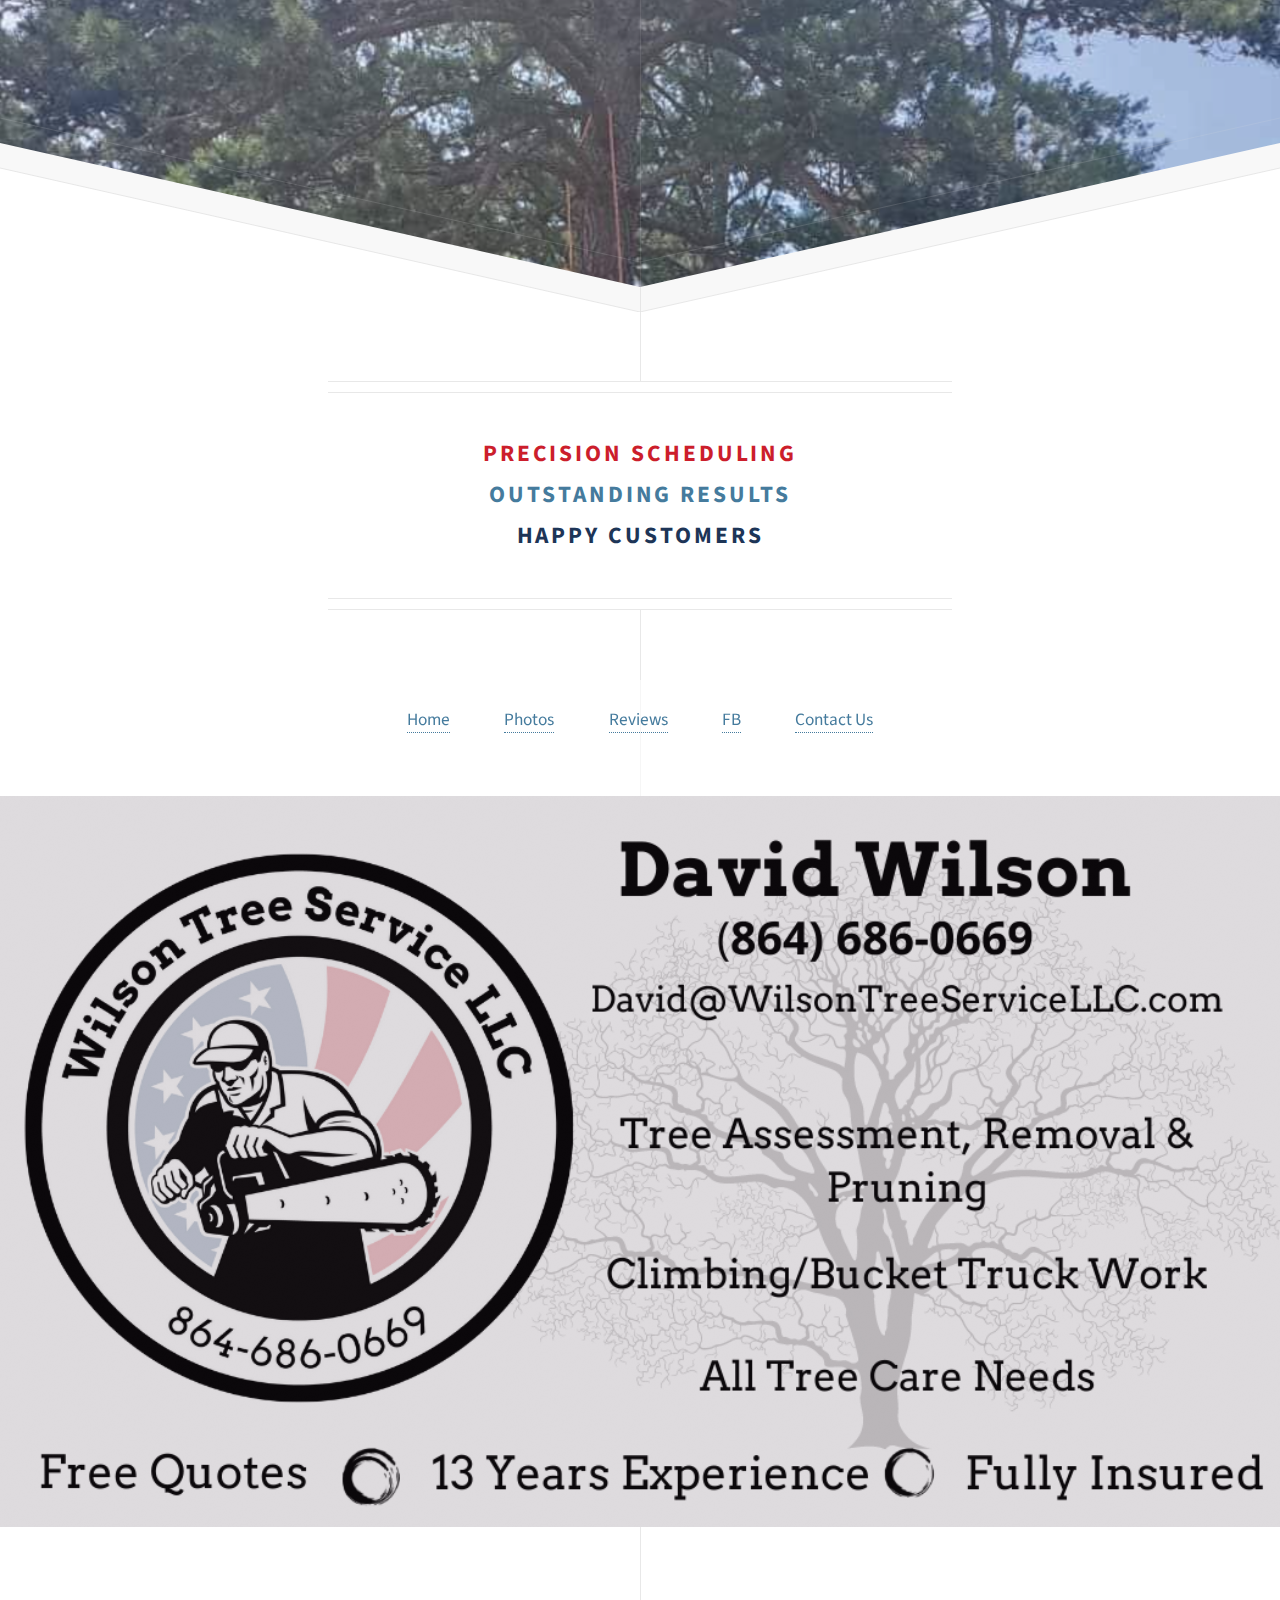
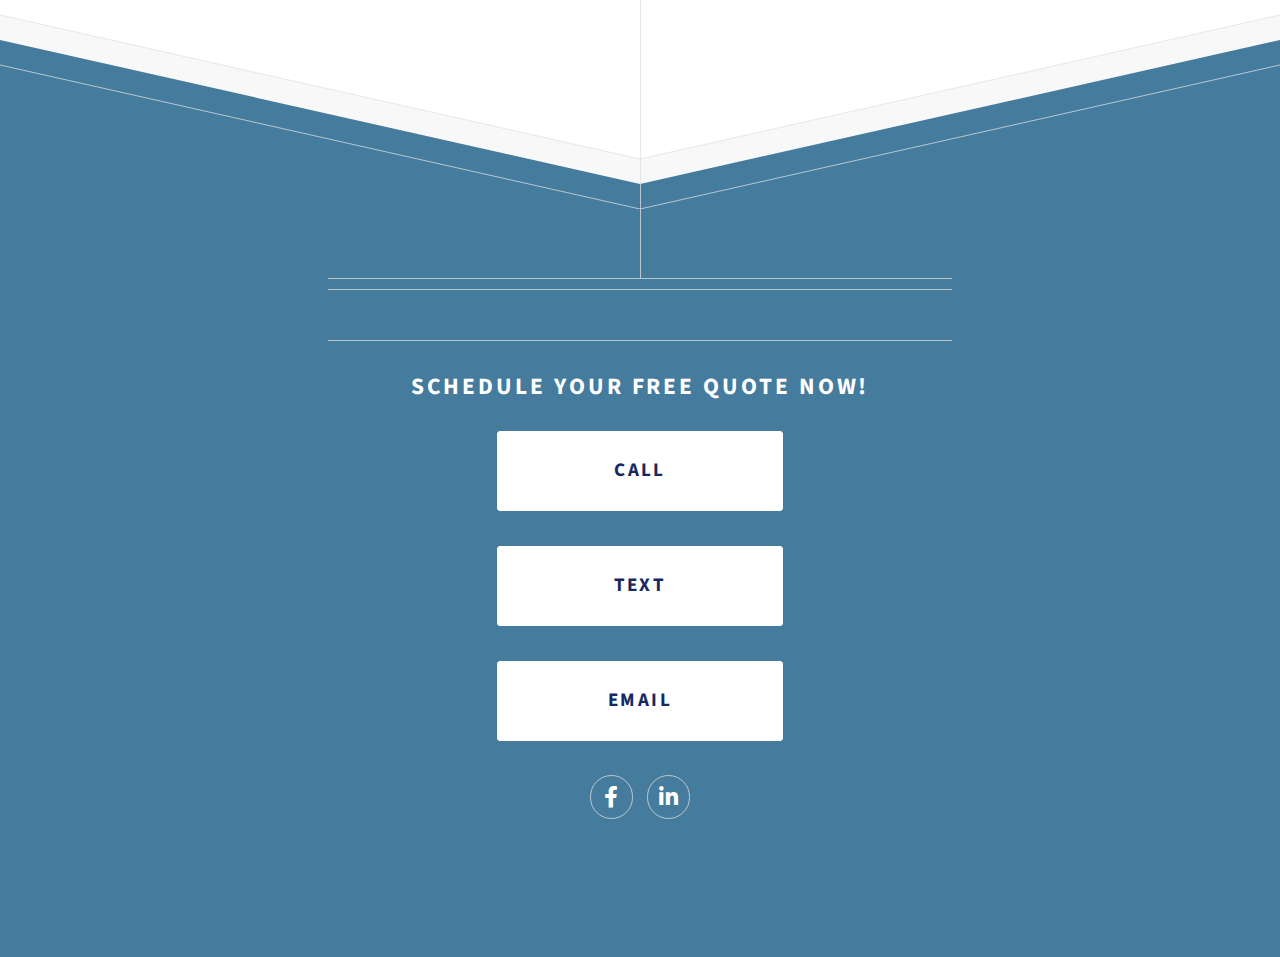
==== contact.html @ 8020c500 "store" ====
<!DOCTYPE html>
<!--
	Heavily modified - 
	Directive by HTML5 UP
	html5up.net | @ajlkn
	Free for personal and commercial use under the CCA 3.0 license (html5up.net/license)
-->
<html>
  <head>
    <title>Wilson Tree Service LLC</title>
    <link rel="icon" type="image/x-icon" href="./images/favicon.ico" />
    <meta charset="utf-8" />
    <meta
      name="viewport"
      content="width=device-width, initial-scale=1, user-scalable=no"
    />
   
    <link rel="stylesheet" href="assets/css/main.css" />
    <head>

    <script
        src="https://code.jquery.com/jquery-3.3.1.js"
        integrity="sha256-2Kok7MbOyxpgUVvAk/HJ2jigOSYS2auK4Pfzbm7uH60="
        crossorigin="anonymous">
    </script>

    <script
    src="https://code.jquery.com/jquery-3.3.1.js"
    integrity="sha256-2Kok7MbOyxpgUVvAk/HJ2jigOSYS2auK4Pfzbm7uH60="
    crossorigin="anonymous">
</script>
    <script> 
    $(function(){
    $("#header").load("header.html"); 
    //   $("#footer").load("footer.html"); 
    });
    </script> 
    
        <meta name="viewport" content="width=device-width, initial-scale=1.0">
        <style>
        * {
          box-sizing: border-box;
        }
        
        .header {
          text-align: center;
          padding: 32px;
        }
        
        .row {
          display: -ms-flexbox; /* IE 10 */
          display: flex;
          -ms-flex-wrap: wrap; /* IE 10 */
          flex-wrap: wrap;
          padding: 0 4px;
        }
        
        /* Create two equal columns that sits next to each other */
        .column {
          -ms-flex: 50%; /* IE 10 */
          flex: 50%;
          padding: 0 4px;
        }
        
        .column img {
          margin-top: 8px;
          vertical-align: middle;
        }
        
        /* Style the buttons */
        
        .btn:hover {
          background-color: #ddd;
          color:#1D3557
        }
        
        .btn.active {
          background-color: #1D3557 ;
          color: #fff;
        }
        .nav {
        position: sticky;
        top:0;
        background-color: rgba(255, 255, 255, 0.609);
        text-align: center;
        width: 100%;
        z-index: 5;
        display: inline-block;
        }

      nav a:hover {
        text-decoration: underline;
        /* color: #1D3557; */
        color: red
        }

      nav a {
          width: auto;
          color:#457B9D;
          text-decoration: none;
      }
      .nav-links {
        margin: auto;
        display: inline-block;
        width: auto;
        color:#457B9D;
        /* background:rgb(22, 41, 98); */
        padding: 2%;
        text-align: center;
      }
    
      /* .nav .sticky {
          background:rgba(225, 76, 76, 0.221);
          transition: 2s;
          }
      .nav .sticky a {
          color: red;
          } */

        </style>
  </head>

  <body class="is-preload">

    <!-- Header -->
    <!-- <div id="header">
      <span
        ><img
          class="logo"
          text-align="right"
          src="images/marketing-images/wilson-tree-service-color.png"
          alt="wilson-tree-service"
      /></span>
      <ul class="call-to-action">
        <li>
          <a href="sms:+18646860669" class="button" style="background-color: #1D3557; color: whitesmoke; text-align: center; max-width: 100%;">
            Text For FREE Quote! 
          </a>
        </li>
      </ul>
    </div> -->
    <div id="header"></div>



    <div id="main">
        <section>
        <header class="major container medium">
            <h2 class= "col-lg-4 col-md-12 col-sm-12 col-xs-12" style="color: #cc1e2c; text-align: center;">Precision Scheduling</h2>
            <h2  class= "col-lg-4 col-md-12 col-sm-12 col-xs-12" style="color: #457B9D; text-align: center">Outstanding Results</h2>
            <h2  class= "col-lg-4 col-md-12 col-sm-12 col-xs-12" style="color: #1D3557; text-align: center">Happy Customers</h2>
  
        </header>
        </section>
        <nav id ="nav" class="nav">
            <ul>
                <li class="nav-links" ><a href="index.html">Home</a></li>
                <li class="nav-links"><a href="photo_gallery.html">Photos</a></li>
                <li class="nav-links"><a href="reviews.html">Reviews</a></li>
                <li class="nav-links"><a href="https://www.facebook.com/DavidWilsonTreeService/">FB</a></li>
                <li class="nav-links"><a href="contact.html">Contact Us</a></li>
            </ul>
          </nav>

        <section>
             <span class="image fit main"
          ><img src="images/marketing-images/bus-card.png" alt=""
        /></span>
        </section>
        </div>

     <!-- Footer -->
     <section class="major container medium full-width">
        <div id="footer">
          <div class="container medium">
            <header class="major last">
                <hr/>
              <h2>Schedule Your Free Quote Now!</h2>
            </header>
            <!-- <ul class="actions special">
              <li><a href="#" class="button">Calendar</a></li>
            </ul> -->
            <ul class="actions special">
              <li><a href="tel:+18646860669" class="button">Call</a></li>
            </ul>
            <ul class="actions special">
              <li><a href="sms:+18646860669" class="button">Text</a></li>
            </ul>
            <ul class="actions special">
              <li>
                <a href="mailto:WilsonTreeServiceLLC@gmail.com" class="button"
                  >Email</a
                >
              </li>
            </ul>
  
  
            <ul class="icons">
              <li>
                <a
                  href="https://www.facebook.com/DavidWilsonTreeService"
                  class="icon brands fa-facebook-f"
                  ><span class="label">Facebook</span></a
                >
              </li>
              <li>
                <a href="#" class="icon brands alt fa-linkedin-in"
                  ><span class="label">LinkedIn</span></a
                >
              </li>
            </ul>
  
          </div>
        </div>
     </section>
        <!-- Scripts -->
        <script src="assets/js/jquery.min.js"></script>
        <script src="assets/js/browser.min.js"></script>
        <script src="assets/js/breakpoints.min.js"></script>
        <script src="assets/js/util.js"></script>
        <script src="assets/js/main.js"></script>
    </body>
  </html>
---- assets/css/main.css ----
@import url("fontawesome-all.min.css");
@import url("https://fonts.googleapis.com/css?family=Source+Sans+Pro:300,300italic,400,400italic,600,600italic,700,700italic");

/*
	Directive by HTML5 UP
	html5up.net | @ajlkn
	Free for personal and commercial use under the CCA 3.0 license (html5up.net/license)
*/

html, body, div, span, applet, object,
iframe, h1, h2, h3, h4, h5, h6, p, blockquote,
pre, a, abbr, acronym, address, big, cite,
code, del, dfn, em, img, ins, kbd, q, s, samp,
small, strike, strong, sub, sup, tt, var, b,
u, i, center, dl, dt, dd, ol, ul, li, fieldset,
form, label, legend, table, caption, tbody,
tfoot, thead, tr, th, td, article, aside,
canvas, details, embed, figure, figcaption,
footer, header, hgroup, menu, nav, output, ruby,
section, summary, time, mark, audio, video {
	margin: 0;
	padding: 0;
	border: 0;
	font-size: 100%;
	font: inherit;
	vertical-align: baseline;}

article, aside, details, figcaption, figure,
footer, header, hgroup, menu, nav, section {
	display: block;}

body {
	line-height: 1;
}

ol, ul {
	list-style: none;
}

blockquote, q {
	quotes: none;
}

	blockquote:before, blockquote:after, q:before, q:after {
		content: '';
		content: none;
	}

table {
	border-collapse: collapse;
	border-spacing: 0;
}

body {
	-webkit-text-size-adjust: none;
}

mark {
	background-color: transparent;
	color: inherit;
}

input::-moz-focus-inner {
	border: 0;
	padding: 0;
}

input, select, textarea {
	-moz-appearance: none;
	-webkit-appearance: none;
	-ms-appearance: none;
	appearance: none;
}

/* Basic */

	html {
		box-sizing: border-box;
	}

	*, *:before, *:after {
		box-sizing: inherit;
	}

	html, body {
		height: 100%;
	}

	body {
		background: #ffffff;
	}

		body.is-preload *, body.is-preload *:before, body.is-preload *:after {
			-moz-animation: none !important;
			-webkit-animation: none !important;
			-ms-animation: none !important;
			animation: none !important;
			-moz-transition: none !important;
			-webkit-transition: none !important;
			-ms-transition: none !important;
			transition: none !important;
		}

	body, input, select, textarea {
		color: #6e6e6e;
		font-family: 'Source Sans Pro', sans-serif;
		font-size: 16pt;
		font-weight: 400;
		line-height: 1.75em;
	}

	a {
		-moz-transition: color 0.2s ease-in-out, border-bottom-color 0.2s ease-in-out;
		-webkit-transition: color 0.2s ease-in-out, border-bottom-color 0.2s ease-in-out;
		-ms-transition: color 0.2s ease-in-out, border-bottom-color 0.2s ease-in-out;
		transition: color 0.2s ease-in-out, border-bottom-color 0.2s ease-in-out;
		border-bottom: dotted 1px;
		color: #4eb980;
		text-decoration: none;
	}

		a:hover {
			border-bottom-color: transparent;
		}

	strong, b {
		font-weight: 600;
		color: #5b5b5b;
	}

	em, i {
		font-style: italic;
	}

	p, ul, ol, dl, table, blockquote, form {
		margin: 0 0 2em 0;
	}

	h1, h2, h3, h4, h5, h6 {
		color: #5b5b5b;
		font-weight: 700;
		letter-spacing: 0.125em;
		line-height: 1.75em;
		margin-bottom: 1em;
		text-transform: uppercase;
		text-align: center;
	}

		h1 a, h2 a, h3 a, h4 a, h5 a, h6 a {
			color: inherit;
			text-decoration: none;
		}

	h2 {
		font-size: 1.75em;
	}

	h3 {
		font-size: 1.5em;
	}

	sub {
		font-size: 0.8em;
		position: relative;
		top: 0.5em;
	}

	sup {
		font-size: 0.8em;
		position: relative;
		top: -0.5em;
	}

	hr {
		border: 0;
		border-top: solid 1px rgba(224, 224, 224, 0.75);
		margin-bottom: 1.5em;
	}

	blockquote {
		/* border-left: solid 0.5em rgba(224, 224, 224, 0.75); */
		font-style: italic;
		padding: 1em 0 1em 2em;
	}

/* Container */

	.container {
		margin: 0 auto;
		max-width: 100%;
		width: 51em;
	}

		.container.medium {
			width: 38.25em;
		}

		.container.medium.full-width {
			width: auto;  /* I think the footer looks better taking up the whole width, like the header img does */
		}

		@media screen and (max-width: 1280px) {

			.container {
				width: 48em;
			}

				.container.medium {
					width: 36em;
				}

		}

		@media screen and (max-width: 980px) {

			.container {
				width: 95%;
			}

				.container.medium {
					width: 71.25%;
				}

		}

		@media screen and (max-width: 840px) {

			.container {
				width: 95% !important;
			}

		}

		@media screen and (max-width: 736px) {

			.container {
				width: 90% !important;
			}

		}

		@media screen and (max-width: 480px) {

			.container {
				width: 100% !important;
			}

		}

/* Row */

	.row {
		display: flex;
		flex-wrap: wrap;
		box-sizing: border-box;
		align-items: stretch;
	}

		.row > * {
			box-sizing: border-box;
		}

		.row.gtr-uniform > * > :last-child {
			margin-bottom: 0;
		}

		.row.aln-left {
			justify-content: flex-start;
		}

		.row.aln-center {
			justify-content: center;
		}

		.row.aln-right {
			justify-content: flex-end;
		}

		.row.aln-top {
			align-items: flex-start;
		}

		.row.aln-middle {
			align-items: center;
		}

		.row.aln-bottom {
			align-items: flex-end;
		}

		.row > .imp {
			order: -1;
		}

		.row > .col-1 {
			width: 8.33333%;
		}

		.row > .off-1 {
			margin-left: 8.33333%;
		}

		.row > .col-2 {
			width: 16.66667%;
		}

		.row > .off-2 {
			margin-left: 16.66667%;
		}

		.row > .col-3 {
			width: 25%;
		}

		.row > .off-3 {
			margin-left: 25%;
		}

		.row > .col-4 {
			width: 33.33333%;
		}

		.row > .off-4 {
			margin-left: 33.33333%;
		}

		.row > .col-5 {
			width: 41.66667%;
		}

		.row > .off-5 {
			margin-left: 41.66667%;
		}

		.row > .col-6 {
			width: 50%;
		}

		.row > .off-6 {
			margin-left: 50%;
		}

		.row > .col-7 {
			width: 58.33333%;
		}

		.row > .off-7 {
			margin-left: 58.33333%;
		}

		.row > .col-8 {
			width: 66.66667%;
		}

		.row > .off-8 {
			margin-left: 66.66667%;
		}

		.row > .col-9 {
			width: 75%;
		}

		.row > .off-9 {
			margin-left: 75%;
		}

		.row > .col-10 {
			width: 83.33333%;
		}

		.row > .off-10 {
			margin-left: 83.33333%;
		}

		.row > .col-11 {
			width: 91.66667%;
		}

		.row > .off-11 {
			margin-left: 91.66667%;
		}

		.row > .col-12 {
			width: 100%;
		}

		.row > .off-12 {
			margin-left: 100%;
		}

		.row.gtr-0 {
			margin-top: 0px;
			margin-left: 0px;
		}

			.row.gtr-0 > * {
				padding: 0px 0 0 0px;
			}

			.row.gtr-0.gtr-uniform {
				margin-top: 0px;
			}

				.row.gtr-0.gtr-uniform > * {
					padding-top: 0px;
				}

		.row.gtr-25 {
			margin-top: -7.5px;
			margin-left: -7.5px;
		}

			.row.gtr-25 > * {
				padding: 7.5px 0 0 7.5px;
			}

			.row.gtr-25.gtr-uniform {
				margin-top: -7.5px;
			}

				.row.gtr-25.gtr-uniform > * {
					padding-top: 7.5px;
				}

		.row.gtr-50 {
			margin-top: -15px;
			margin-left: -15px;
		}

			.row.gtr-50 > * {
				padding: 15px 0 0 15px;
			}

			.row.gtr-50.gtr-uniform {
				margin-top: -15px;
			}

				.row.gtr-50.gtr-uniform > * {
					padding-top: 15px;
				}

		.row {
			margin-top: -30px;
			margin-left: -30px;
		}

			.row > * {
				padding: 30px 0 0 30px;
			}

			.row.gtr-uniform {
				margin-top: -30px;
			}

				.row.gtr-uniform > * {
					padding-top: 30px;
				}

		.row.gtr-150 {
			margin-top: -45px;
			margin-left: -45px;
		}

			.row.gtr-150 > * {
				padding: 45px 0 0 45px;
			}

			.row.gtr-150.gtr-uniform {
				margin-top: -45px;
			}

				.row.gtr-150.gtr-uniform > * {
					padding-top: 45px;
				}

		.row.gtr-200 {
			margin-top: -60px;
			margin-left: -60px;
		}

			.row.gtr-200 > * {
				padding: 60px 0 0 60px;
			}

			.row.gtr-200.gtr-uniform {
				margin-top: -60px;
			}

				.row.gtr-200.gtr-uniform > * {
					padding-top: 60px;
				}

		@media screen and (max-width: 1680px) {

			.row {
				display: flex;
				flex-wrap: wrap;
				box-sizing: border-box;
				align-items: stretch;
			}

				.row > * {
					box-sizing: border-box;
				}

				.row.gtr-uniform > * > :last-child {
					margin-bottom: 0;
				}

				.row.aln-left {
					justify-content: flex-start;
				}

				.row.aln-center {
					justify-content: center;
				}

				.row.aln-right {
					justify-content: flex-end;
				}

				.row.aln-top {
					align-items: flex-start;
				}

				.row.aln-middle {
					align-items: center;
				}

				.row.aln-bottom {
					align-items: flex-end;
				}

				.row > .imp-wide {
					order: -1;
				}

				.row > .col-1-wide {
					width: 8.33333%;
				}

				.row > .off-1-wide {
					margin-left: 8.33333%;
				}

				.row > .col-2-wide {
					width: 16.66667%;
				}

				.row > .off-2-wide {
					margin-left: 16.66667%;
				}

				.row > .col-3-wide {
					width: 25%;
				}

				.row > .off-3-wide {
					margin-left: 25%;
				}

				.row > .col-4-wide {
					width: 33.33333%;
				}

				.row > .off-4-wide {
					margin-left: 33.33333%;
				}

				.row > .col-5-wide {
					width: 41.66667%;
				}

				.row > .off-5-wide {
					margin-left: 41.66667%;
				}

				.row > .col-6-wide {
					width: 50%;
				}

				.row > .off-6-wide {
					margin-left: 50%;
				}

				.row > .col-7-wide {
					width: 58.33333%;
				}

				.row > .off-7-wide {
					margin-left: 58.33333%;
				}

				.row > .col-8-wide {
					width: 66.66667%;
				}

				.row > .off-8-wide {
					margin-left: 66.66667%;
				}

				.row > .col-9-wide {
					width: 75%;
				}

				.row > .off-9-wide {
					margin-left: 75%;
				}

				.row > .col-10-wide {
					width: 83.33333%;
				}

				.row > .off-10-wide {
					margin-left: 83.33333%;
				}

				.row > .col-11-wide {
					width: 91.66667%;
				}

				.row > .off-11-wide {
					margin-left: 91.66667%;
				}

				.row > .col-12-wide {
					width: 100%;
				}

				.row > .off-12-wide {
					margin-left: 100%;
				}

				.row.gtr-0 {
					margin-top: 0px;
					margin-left: 0px;
				}

					.row.gtr-0 > * {
						padding: 0px 0 0 0px;
					}

					.row.gtr-0.gtr-uniform {
						margin-top: 0px;
					}

						.row.gtr-0.gtr-uniform > * {
							padding-top: 0px;
						}

				.row.gtr-25 {
					margin-top: -7.5px;
					margin-left: -7.5px;
				}

					.row.gtr-25 > * {
						padding: 7.5px 0 0 7.5px;
					}

					.row.gtr-25.gtr-uniform {
						margin-top: -7.5px;
					}

						.row.gtr-25.gtr-uniform > * {
							padding-top: 7.5px;
						}

				.row.gtr-50 {
					margin-top: -15px;
					margin-left: -15px;
				}

					.row.gtr-50 > * {
						padding: 15px 0 0 15px;
					}

					.row.gtr-50.gtr-uniform {
						margin-top: -15px;
					}

						.row.gtr-50.gtr-uniform > * {
							padding-top: 15px;
						}

				.row {
					margin-top: -30px;
					margin-left: -30px;
				}

					.row > * {
						padding: 30px 0 0 30px;
					}

					.row.gtr-uniform {
						margin-top: -30px;
					}

						.row.gtr-uniform > * {
							padding-top: 30px;
						}

				.row.gtr-150 {
					margin-top: -45px;
					margin-left: -45px;
				}

					.row.gtr-150 > * {
						padding: 45px 0 0 45px;
					}

					.row.gtr-150.gtr-uniform {
						margin-top: -45px;
					}

						.row.gtr-150.gtr-uniform > * {
							padding-top: 45px;
						}

				.row.gtr-200 {
					margin-top: -60px;
					margin-left: -60px;
				}

					.row.gtr-200 > * {
						padding: 60px 0 0 60px;
					}

					.row.gtr-200.gtr-uniform {
						margin-top: -60px;
					}

						.row.gtr-200.gtr-uniform > * {
							padding-top: 60px;
						}

		}

		@media screen and (max-width: 1280px) {

			.row {
				display: flex;
				flex-wrap: wrap;
				box-sizing: border-box;
				align-items: stretch;
			}

				.row > * {
					box-sizing: border-box;
				}

				.row.gtr-uniform > * > :last-child {
					margin-bottom: 0;
				}

				.row.aln-left {
					justify-content: flex-start;
				}

				.row.aln-center {
					justify-content: center;
				}

				.row.aln-right {
					justify-content: flex-end;
				}

				.row.aln-top {
					align-items: flex-start;
				}

				.row.aln-middle {
					align-items: center;
				}

				.row.aln-bottom {
					align-items: flex-end;
				}

				.row > .imp-normal {
					order: -1;
				}

				.row > .col-1-normal {
					width: 8.33333%;
				}

				.row > .off-1-normal {
					margin-left: 8.33333%;
				}

				.row > .col-2-normal {
					width: 16.66667%;
				}

				.row > .off-2-normal {
					margin-left: 16.66667%;
				}

				.row > .col-3-normal {
					width: 25%;
				}

				.row > .off-3-normal {
					margin-left: 25%;
				}

				.row > .col-4-normal {
					width: 33.33333%;
				}

				.row > .off-4-normal {
					margin-left: 33.33333%;
				}

				.row > .col-5-normal {
					width: 41.66667%;
				}

				.row > .off-5-normal {
					margin-left: 41.66667%;
				}

				.row > .col-6-normal {
					width: 50%;
				}

				.row > .off-6-normal {
					margin-left: 50%;
				}

				.row > .col-7-normal {
					width: 58.33333%;
				}

				.row > .off-7-normal {
					margin-left: 58.33333%;
				}

				.row > .col-8-normal {
					width: 66.66667%;
				}

				.row > .off-8-normal {
					margin-left: 66.66667%;
				}

				.row > .col-9-normal {
					width: 75%;
				}

				.row > .off-9-normal {
					margin-left: 75%;
				}

				.row > .col-10-normal {
					width: 83.33333%;
				}

				.row > .off-10-normal {
					margin-left: 83.33333%;
				}

				.row > .col-11-normal {
					width: 91.66667%;
				}

				.row > .off-11-normal {
					margin-left: 91.66667%;
				}

				.row > .col-12-normal {
					width: 100%;
				}

				.row > .off-12-normal {
					margin-left: 100%;
				}

				.row.gtr-0 {
					margin-top: 0px;
					margin-left: 0px;
				}

					.row.gtr-0 > * {
						padding: 0px 0 0 0px;
					}

					.row.gtr-0.gtr-uniform {
						margin-top: 0px;
					}

						.row.gtr-0.gtr-uniform > * {
							padding-top: 0px;
						}

				.row.gtr-25 {
					margin-top: -7.5px;
					margin-left: -7.5px;
				}

					.row.gtr-25 > * {
						padding: 7.5px 0 0 7.5px;
					}

					.row.gtr-25.gtr-uniform {
						margin-top: -7.5px;
					}

						.row.gtr-25.gtr-uniform > * {
							padding-top: 7.5px;
						}

				.row.gtr-50 {
					margin-top: -15px;
					margin-left: -15px;
				}

					.row.gtr-50 > * {
						padding: 15px 0 0 15px;
					}

					.row.gtr-50.gtr-uniform {
						margin-top: -15px;
					}

						.row.gtr-50.gtr-uniform > * {
							padding-top: 15px;
						}

				.row {
					margin-top: -30px;
					margin-left: -30px;
				}

					.row > * {
						padding: 30px 0 0 30px;
					}

					.row.gtr-uniform {
						margin-top: -30px;
					}

						.row.gtr-uniform > * {
							padding-top: 30px;
						}

				.row.gtr-150 {
					margin-top: -45px;
					margin-left: -45px;
				}

					.row.gtr-150 > * {
						padding: 45px 0 0 45px;
					}

					.row.gtr-150.gtr-uniform {
						margin-top: -45px;
					}

						.row.gtr-150.gtr-uniform > * {
							padding-top: 45px;
						}

				.row.gtr-200 {
					margin-top: -60px;
					margin-left: -60px;
				}

					.row.gtr-200 > * {
						padding: 60px 0 0 60px;
					}

					.row.gtr-200.gtr-uniform {
						margin-top: -60px;
					}

						.row.gtr-200.gtr-uniform > * {
							padding-top: 60px;
						}

		}

		@media screen and (max-width: 980px) {

			.row {
				display: flex;
				flex-wrap: wrap;
				box-sizing: border-box;
				align-items: stretch;
			}

				.row > * {
					box-sizing: border-box;
				}

				.row.gtr-uniform > * > :last-child {
					margin-bottom: 0;
				}

				.row.aln-left {
					justify-content: flex-start;
				}

				.row.aln-center {
					justify-content: center;
				}

				.row.aln-right {
					justify-content: flex-end;
				}

				.row.aln-top {
					align-items: flex-start;
				}

				.row.aln-middle {
					align-items: center;
				}

				.row.aln-bottom {
					align-items: flex-end;
				}

				.row > .imp-narrow {
					order: -1;
				}

				.row > .col-1-narrow {
					width: 8.33333%;
				}

				.row > .off-1-narrow {
					margin-left: 8.33333%;
				}

				.row > .col-2-narrow {
					width: 16.66667%;
				}

				.row > .off-2-narrow {
					margin-left: 16.66667%;
				}

				.row > .col-3-narrow {
					width: 25%;
				}

				.row > .off-3-narrow {
					margin-left: 25%;
				}

				.row > .col-4-narrow {
					width: 33.33333%;
				}

				.row > .off-4-narrow {
					margin-left: 33.33333%;
				}

				.row > .col-5-narrow {
					width: 41.66667%;
				}

				.row > .off-5-narrow {
					margin-left: 41.66667%;
				}

				.row > .col-6-narrow {
					width: 50%;
				}

				.row > .off-6-narrow {
					margin-left: 50%;
				}

				.row > .col-7-narrow {
					width: 58.33333%;
				}

				.row > .off-7-narrow {
					margin-left: 58.33333%;
				}

				.row > .col-8-narrow {
					width: 66.66667%;
				}

				.row > .off-8-narrow {
					margin-left: 66.66667%;
				}

				.row > .col-9-narrow {
					width: 75%;
				}

				.row > .off-9-narrow {
					margin-left: 75%;
				}

				.row > .col-10-narrow {
					width: 83.33333%;
				}

				.row > .off-10-narrow {
					margin-left: 83.33333%;
				}

				.row > .col-11-narrow {
					width: 91.66667%;
				}

				.row > .off-11-narrow {
					margin-left: 91.66667%;
				}

				.row > .col-12-narrow {
					width: 100%;
				}

				.row > .off-12-narrow {
					margin-left: 100%;
				}

				.row.gtr-0 {
					margin-top: 0px;
					margin-left: 0px;
				}

					.row.gtr-0 > * {
						padding: 0px 0 0 0px;
					}

					.row.gtr-0.gtr-uniform {
						margin-top: 0px;
					}

						.row.gtr-0.gtr-uniform > * {
							padding-top: 0px;
						}

				.row.gtr-25 {
					margin-top: -7.5px;
					margin-left: -7.5px;
				}

					.row.gtr-25 > * {
						padding: 7.5px 0 0 7.5px;
					}

					.row.gtr-25.gtr-uniform {
						margin-top: -7.5px;
					}

						.row.gtr-25.gtr-uniform > * {
							padding-top: 7.5px;
						}

				.row.gtr-50 {
					margin-top: -15px;
					margin-left: -15px;
				}

					.row.gtr-50 > * {
						padding: 15px 0 0 15px;
					}

					.row.gtr-50.gtr-uniform {
						margin-top: -15px;
					}

						.row.gtr-50.gtr-uniform > * {
							padding-top: 15px;
						}

				.row {
					margin-top: -30px;
					margin-left: -30px;
				}

					.row > * {
						padding: 30px 0 0 30px;
					}

					.row.gtr-uniform {
						margin-top: -30px;
					}

						.row.gtr-uniform > * {
							padding-top: 30px;
						}

				.row.gtr-150 {
					margin-top: -45px;
					margin-left: -45px;
				}

					.row.gtr-150 > * {
						padding: 45px 0 0 45px;
					}

					.row.gtr-150.gtr-uniform {
						margin-top: -45px;
					}

						.row.gtr-150.gtr-uniform > * {
							padding-top: 45px;
						}

				.row.gtr-200 {
					margin-top: -60px;
					margin-left: -60px;
				}

					.row.gtr-200 > * {
						padding: 60px 0 0 60px;
					}

					.row.gtr-200.gtr-uniform {
						margin-top: -60px;
					}

						.row.gtr-200.gtr-uniform > * {
							padding-top: 60px;
						}

		}

		@media screen and (max-width: 840px) {

			.row {
				display: flex;
				flex-wrap: wrap;
				box-sizing: border-box;
				align-items: stretch;
			}

				.row > * {
					box-sizing: border-box;
				}

				.row.gtr-uniform > * > :last-child {
					margin-bottom: 0;
				}

				.row.aln-left {
					justify-content: flex-start;
				}

				.row.aln-center {
					justify-content: center;
				}

				.row.aln-right {
					justify-content: flex-end;
				}

				.row.aln-top {
					align-items: flex-start;
				}

				.row.aln-middle {
					align-items: center;
				}

				.row.aln-bottom {
					align-items: flex-end;
				}

				.row > .imp-narrower {
					order: -1;
				}

				.row > .col-1-narrower {
					width: 8.33333%;
				}

				.row > .off-1-narrower {
					margin-left: 8.33333%;
				}

				.row > .col-2-narrower {
					width: 16.66667%;
				}

				.row > .off-2-narrower {
					margin-left: 16.66667%;
				}

				.row > .col-3-narrower {
					width: 25%;
				}

				.row > .off-3-narrower {
					margin-left: 25%;
				}

				.row > .col-4-narrower {
					width: 33.33333%;
				}

				.row > .off-4-narrower {
					margin-left: 33.33333%;
				}

				.row > .col-5-narrower {
					width: 41.66667%;
				}

				.row > .off-5-narrower {
					margin-left: 41.66667%;
				}

				.row > .col-6-narrower {
					width: 50%;
				}

				.row > .off-6-narrower {
					margin-left: 50%;
				}

				.row > .col-7-narrower {
					width: 58.33333%;
				}

				.row > .off-7-narrower {
					margin-left: 58.33333%;
				}

				.row > .col-8-narrower {
					width: 66.66667%;
				}

				.row > .off-8-narrower {
					margin-left: 66.66667%;
				}

				.row > .col-9-narrower {
					width: 75%;
				}

				.row > .off-9-narrower {
					margin-left: 75%;
				}

				.row > .col-10-narrower {
					width: 83.33333%;
				}

				.row > .off-10-narrower {
					margin-left: 83.33333%;
				}

				.row > .col-11-narrower {
					width: 91.66667%;
				}

				.row > .off-11-narrower {
					margin-left: 91.66667%;
				}

				.row > .col-12-narrower {
					width: 100%;
				}

				.row > .off-12-narrower {
					margin-left: 100%;
				}

				.row.gtr-0 {
					margin-top: 0px;
					margin-left: 0px;
				}

					.row.gtr-0 > * {
						padding: 0px 0 0 0px;
					}

					.row.gtr-0.gtr-uniform {
						margin-top: 0px;
					}

						.row.gtr-0.gtr-uniform > * {
							padding-top: 0px;
						}

				.row.gtr-25 {
					margin-top: -5px;
					margin-left: -5px;
				}

					.row.gtr-25 > * {
						padding: 5px 0 0 5px;
					}

					.row.gtr-25.gtr-uniform {
						margin-top: -5px;
					}

						.row.gtr-25.gtr-uniform > * {
							padding-top: 5px;
						}

				.row.gtr-50 {
					margin-top: -10px;
					margin-left: -10px;
				}

					.row.gtr-50 > * {
						padding: 10px 0 0 10px;
					}

					.row.gtr-50.gtr-uniform {
						margin-top: -10px;
					}

						.row.gtr-50.gtr-uniform > * {
							padding-top: 10px;
						}

				.row {
					margin-top: -20px;
					margin-left: -20px;
				}

					.row > * {
						padding: 20px 0 0 20px;
					}

					.row.gtr-uniform {
						margin-top: -20px;
					}

						.row.gtr-uniform > * {
							padding-top: 20px;
						}

				.row.gtr-150 {
					margin-top: -30px;
					margin-left: -30px;
				}

					.row.gtr-150 > * {
						padding: 30px 0 0 30px;
					}

					.row.gtr-150.gtr-uniform {
						margin-top: -30px;
					}

						.row.gtr-150.gtr-uniform > * {
							padding-top: 30px;
						}

				.row.gtr-200 {
					margin-top: -40px;
					margin-left: -40px;
				}

					.row.gtr-200 > * {
						padding: 40px 0 0 40px;
					}

					.row.gtr-200.gtr-uniform {
						margin-top: -40px;
					}

						.row.gtr-200.gtr-uniform > * {
							padding-top: 40px;
						}

		}

		@media screen and (max-width: 736px) {

			.row {
				display: flex;
				flex-wrap: wrap;
				box-sizing: border-box;
				align-items: stretch;
			}

				.row > * {
					box-sizing: border-box;
				}

				.row.gtr-uniform > * > :last-child {
					margin-bottom: 0;
				}

				.row.aln-left {
					justify-content: flex-start;
				}

				.row.aln-center {
					justify-content: center;
				}

				.row.aln-right {
					justify-content: flex-end;
				}

				.row.aln-top {
					align-items: flex-start;
				}

				.row.aln-middle {
					align-items: center;
				}

				.row.aln-bottom {
					align-items: flex-end;
				}

				.row > .imp-mobile {
					order: -1;
				}

				.row > .col-1-mobile {
					width: 8.33333%;
				}

				.row > .off-1-mobile {
					margin-left: 8.33333%;
				}

				.row > .col-2-mobile {
					width: 16.66667%;
				}

				.row > .off-2-mobile {
					margin-left: 16.66667%;
				}

				.row > .col-3-mobile {
					width: 25%;
				}

				.row > .off-3-mobile {
					margin-left: 25%;
				}

				.row > .col-4-mobile {
					width: 33.33333%;
				}

				.row > .off-4-mobile {
					margin-left: 33.33333%;
				}

				.row > .col-5-mobile {
					width: 41.66667%;
				}

				.row > .off-5-mobile {
					margin-left: 41.66667%;
				}

				.row > .col-6-mobile {
					width: 50%;
				}

				.row > .off-6-mobile {
					margin-left: 50%;
				}

				.row > .col-7-mobile {
					width: 58.33333%;
				}

				.row > .off-7-mobile {
					margin-left: 58.33333%;
				}

				.row > .col-8-mobile {
					width: 66.66667%;
				}

				.row > .off-8-mobile {
					margin-left: 66.66667%;
				}

				.row > .col-9-mobile {
					width: 75%;
				}

				.row > .off-9-mobile {
					margin-left: 75%;
				}

				.row > .col-10-mobile {
					width: 83.33333%;
				}

				.row > .off-10-mobile {
					margin-left: 83.33333%;
				}

				.row > .col-11-mobile {
					width: 91.66667%;
				}

				.row > .off-11-mobile {
					margin-left: 91.66667%;
				}

				.row > .col-12-mobile {
					width: 100%;
				}

				.row > .off-12-mobile {
					margin-left: 100%;
				}

				.row.gtr-0 {
					margin-top: 0px;
					margin-left: 0px;
				}

					.row.gtr-0 > * {
						padding: 0px 0 0 0px;
					}

					.row.gtr-0.gtr-uniform {
						margin-top: 0px;
					}

						.row.gtr-0.gtr-uniform > * {
							padding-top: 0px;
						}

				.row.gtr-25 {
					margin-top: -57.5px;
					margin-left: -5px;
				}

					.row.gtr-25 > * {
						padding: 57.5px 0 0 5px;
					}

					.row.gtr-25.gtr-uniform {
						margin-top: -5px;
					}

						.row.gtr-25.gtr-uniform > * {
							padding-top: 5px;
						}

				.row.gtr-50 {
					margin-top: 0px;
					margin-left: -10px;
				}

					.row.gtr-50 > * {
						padding: 115px 0 0 10px;
					}

					.row.gtr-50.gtr-uniform {
						margin-top: -10px;
					}

						.row.gtr-50.gtr-uniform > * {
							padding-top: 10px;
						}

				.row {
					margin-top: -230px;
					margin-left: -20px;
				}

					.row > * {
						padding: 230px 0 0 20px;
					}

					.row.gtr-uniform {
						margin-top: -20px;
					}

						.row.gtr-uniform > * {
							padding-top: 20px;
						}

				.row.gtr-150 {
					margin-top: -345px;
					margin-left: -30px;
				}

					.row.gtr-150 > * {
						padding: 345px 0 0 30px;
					}

					.row.gtr-150.gtr-uniform {
						margin-top: -30px;
					}

						.row.gtr-150.gtr-uniform > * {
							padding-top: 30px;
						}

				.row.gtr-200 {
					margin-top: -460px;
					margin-left: -40px;
				}

					.row.gtr-200 > * {
						padding: 460px 0 0 40px;
					}

					.row.gtr-200.gtr-uniform {
						margin-top: -40px;
					}

						.row.gtr-200.gtr-uniform > * {
							padding-top: 40px;
						}

		}

		@media screen and (max-width: 480px) {

			.row {
				display: flex;
				flex-wrap: wrap;
				box-sizing: border-box;
				align-items: stretch;
			}

				.row > * {
					box-sizing: border-box;
				}

				.row.gtr-uniform > * > :last-child {
					margin-bottom: 0;
				}

				.row.aln-left {
					justify-content: flex-start;
				}

				.row.aln-center {
					justify-content: center;
				}

				.row.aln-right {
					justify-content: flex-end;
				}

				.row.aln-top {
					align-items: flex-start;
				}

				.row.aln-middle {
					align-items: center;
				}

				.row.aln-bottom {
					align-items: flex-end;
				}

				.row > .imp-mobilep {
					order: -1;
				}

				.row > .col-1-mobilep {
					width: 8.33333%;
				}

				.row > .off-1-mobilep {
					margin-left: 8.33333%;
				}

				.row > .col-2-mobilep {
					width: 16.66667%;
				}

				.row > .off-2-mobilep {
					margin-left: 16.66667%;
				}

				.row > .col-3-mobilep {
					width: 25%;
				}

				.row > .off-3-mobilep {
					margin-left: 25%;
				}

				.row > .col-4-mobilep {
					width: 33.33333%;
				}

				.row > .off-4-mobilep {
					margin-left: 33.33333%;
				}

				.row > .col-5-mobilep {
					width: 41.66667%;
				}

				.row > .off-5-mobilep {
					margin-left: 41.66667%;
				}

				.row > .col-6-mobilep {
					width: 50%;
				}

				.row > .off-6-mobilep {
					margin-left: 50%;
				}

				.row > .col-7-mobilep {
					width: 58.33333%;
				}

				.row > .off-7-mobilep {
					margin-left: 58.33333%;
				}

				.row > .col-8-mobilep {
					width: 66.66667%;
				}

				.row > .off-8-mobilep {
					margin-left: 66.66667%;
				}

				.row > .col-9-mobilep {
					width: 75%;
				}

				.row > .off-9-mobilep {
					margin-left: 75%;
				}

				.row > .col-10-mobilep {
					width: 83.33333%;
				}

				.row > .off-10-mobilep {
					margin-left: 83.33333%;
				}

				.row > .col-11-mobilep {
					width: 91.66667%;
				}

				.row > .off-11-mobilep {
					margin-left: 91.66667%;
				}

				.row > .col-12-mobilep {
					width: 100%;
				}

				.row > .off-12-mobilep {
					margin-left: 100%;
				}

				.row.gtr-0 {
					margin-top: 0px;
					margin-left: 0px;
				}

					.row.gtr-0 > * {
						padding: 0px 0 0 0px;
					}

					.row.gtr-0.gtr-uniform {
						margin-top: 0px;
					}

						.row.gtr-0.gtr-uniform > * {
							padding-top: 0px;
						}

				.row.gtr-25 {
					margin-top: -5px;
					margin-left: -5px;
				}

					.row.gtr-25 > * {
						padding: 5px 0 0 5px;
					}

					.row.gtr-25.gtr-uniform {
						margin-top: -5px;
					}

						.row.gtr-25.gtr-uniform > * {
							padding-top: 5px;
						}

				.row.gtr-50 {
					margin-top: -10px;
					margin-left: -10px;
				}

					.row.gtr-50 > * {
						padding: 10px 0 0 10px;
					}

					.row.gtr-50.gtr-uniform {
						margin-top: -10px;
					}

						.row.gtr-50.gtr-uniform > * {
							padding-top: 10px;
						}

				.row {
					margin-top: -20px;
					margin-left: -20px;
				}

					.row > * {
						padding: 20px 0 0 20px;
					}

					.row.gtr-uniform {
						margin-top: -20px;
					}

						.row.gtr-uniform > * {
							padding-top: 20px;
						}

				.row.gtr-150 {
					margin-top: -30px;
					margin-left: -30px;
				}

					.row.gtr-150 > * {
						padding: 30px 0 0 30px;
					}

					.row.gtr-150.gtr-uniform {
						margin-top: -30px;
					}

						.row.gtr-150.gtr-uniform > * {
							padding-top: 30px;
						}

				.row.gtr-200 {
					margin-top: -40px;
					margin-left: -40px;
				}

					.row.gtr-200 > * {
						padding: 40px 0 0 40px;
					}

					.row.gtr-200.gtr-uniform {
						margin-top: -40px;
					}

						.row.gtr-200.gtr-uniform > * {
							padding-top: 40px;
						}

		}

/* Section/Article */

	section.special, article.special {
		text-align: center;
	}

	header {
		text-align: center;
	}

		header p {
			position: relative;
			top: -1em;
			color: #888888;
			text-transform: uppercase;
			letter-spacing: 0.075em;
		}

		header.major {
			border-bottom-width: 1px;
			border-color: rgba(224, 224, 224, 0.75);
			border-style: solid;
			border-top-width: 1px;
			margin-bottom: 6em;
			padding: 4em 0;
			position: relative;
		}

			header.major:before, header.major:after {
				background: rgba(224, 224, 224, 0.75);
				content: '';
				display: block;
				height: 1px;
				left: 0;
				position: absolute;
				width: 100%;
			}

			header.major:before {
				top: 10px;
			}

			header.major:after {
				bottom: 10px;
			}

			header.major h2 {
				margin: 0;
			}

			header.major p {
				top: 0;
				margin: 1.5em 0 0 0;
				padding: 1.5em 1.5em 0 1.5em;
				font-size: 1.5em;
				line-height: 1.75em;
				border-top: solid 1px rgba(224, 224, 224, 0.75);
				display: inline-block;
			}

			header.major.last {
				border-bottom: 0;
				margin-bottom: 0;
				padding-bottom: 0;
			}

				header.major.last:after {
					display: none;
				}

				header.major.last h2 {
					margin-bottom: 1em;
				}

	footer {
		text-align: center;
	}

		footer.major {
			border-bottom-width: 1px;
			border-color: rgba(224, 224, 224, 0.75);
			border-style: solid;
			border-top-width: 1px;
			margin-top: 6em;
			padding: 4em 0;
			position: relative;
		}

			footer.major:before, footer.major:after {
				background: rgba(224, 224, 224, 0.75);
				content: '';
				display: block;
				height: 1px;
				left: 0;
				position: absolute;
				width: 100%;
			}

			footer.major:before {
				top: 10px;
			}

			footer.major:after {
				bottom: 10px;
			}

/* Form */

	label {
		display: block;
		color: #5b5b5b;
		font-size: 0.8em;
		font-weight: 700;
		letter-spacing: 0.125em;
		line-height: 1.75em;
		text-transform: uppercase;
		margin: 0 0 0.5em 0;
	}

	input[type="text"],
	input[type="password"],
	input[type="email"],
	select,
	textarea {
		-moz-appearance: none;
		-webkit-appearance: none;
		-ms-appearance: none;
		appearance: none;
		-moz-transition: background-color 0.2s ease-in-out;
		-webkit-transition: background-color 0.2s ease-in-out;
		-ms-transition: background-color 0.2s ease-in-out;
		transition: background-color 0.2s ease-in-out;
		background: none;
		border-radius: 4px;
		border: 0;
		border: solid 1px rgba(224, 224, 224, 0.75);
		color: inherit;
		display: block;
		outline: 0;
		padding: 0.75em;
		text-decoration: none;
		width: 100%;
		opacity: 1;
	}

		input[type="text"]:focus,
		input[type="password"]:focus,
		input[type="email"]:focus,
		select:focus,
		textarea:focus {
			background: rgba(224, 224, 224, 0.15);
			border-color: #4eb980;
		}

	input[type="text"],
	input[type="password"],
	input[type="email"],
	select {
		line-height: 1em;
	}

	select {
		background-image: url("data:image/svg+xml;charset=utf8,%3Csvg xmlns='http://www.w3.org/2000/svg' width='40' height='40' preserveAspectRatio='none' viewBox='0 0 40 40'%3E%3Cpath d='M9.4,12.3l10.4,10.4l10.4-10.4c0.2-0.2,0.5-0.4,0.9-0.4c0.3,0,0.6,0.1,0.9,0.4l3.3,3.3c0.2,0.2,0.4,0.5,0.4,0.9 c0,0.4-0.1,0.6-0.4,0.9L20.7,31.9c-0.2,0.2-0.5,0.4-0.9,0.4c-0.3,0-0.6-0.1-0.9-0.4L4.3,17.3c-0.2-0.2-0.4-0.5-0.4-0.9 c0-0.4,0.1-0.6,0.4-0.9l3.3-3.3c0.2-0.2,0.5-0.4,0.9-0.4S9.1,12.1,9.4,12.3z' fill='rgba(224, 224, 224, 0.75)' /%3E%3C/svg%3E");
		background-size: 1.25em;
		background-repeat: no-repeat;
		background-position: calc(100% - 1em) center;
		padding-right: 1.5em;
		text-overflow: ellipsis;
	}

		select option {
			color: #5b5b5b;
			background: #ffffff;
		}

		select:focus::-ms-value {
			background-color: transparent;
		}

		select::-ms-expand {
			display: none;
		}

	textarea {
		padding: 0.5em 0.75em;
	}

	::-webkit-input-placeholder {
		color: inherit;
		opacity: 0.5;
		position: relative;
		top: 3px;
	}

	:-moz-placeholder {
		color: inherit;
		opacity: 0.5;
	}

	::-moz-placeholder {
		color: inherit;
		opacity: 0.5;
	}

	:-ms-input-placeholder {
		color: inherit;
		opacity: 0.5;
	}

/* Image */

	.image {
		border: 0;
		display: inline-block;
		position: relative;
	}

		.image:after {
			-moz-transition: opacity 0.25s ease-in-out;
			-webkit-transition: opacity 0.25s ease-in-out;
			-ms-transition: opacity 0.25s ease-in-out;
			transition: opacity 0.25s ease-in-out;
			background-image: url("images/overlay.png");
			content: '';
			display: block;
			height: 100%;
			left: 0;
			opacity: 0.2;
			position: absolute;
			top: 0;
			width: 100%;
		}

		.image img {
			display: block;
			/* max-width: 100%; */
			max-height: 100%;
			object-fit:contain;
			/* height: auto; */
			/* width: auto; */
		}

		.image.fit {
			display: block;
		}

			.image.fit img {
				display: block;
				width: 100%;
			}

		.image.feature {
			display: block;
			margin: 0 0 2em 0;
		}

			.image.feature img {
				display: block;
				width: 100%;
			}

		.image.icon {
			-moz-perspective: 500px;
			-webkit-perspective: 500px;
			-ms-perspective: 500px;
			perspective: 500px;
		}

			.image.icon:before {
				-moz-transition: -moz-transform 0.1s ease-in-out, font-size 0.1s ease-in-out;
				-webkit-transition: -webkit-transform 0.1s ease-in-out, font-size 0.1s ease-in-out;
				-ms-transition: -ms-transform 0.1s ease-in-out, font-size 0.1s ease-in-out;
				transition: transform 0.1s ease-in-out, font-size 0.1s ease-in-out;
				color: #fff;
				font-size: 6em;
				height: 1em;
				left: 50%;
				line-height: 1em;
				margin: -0.5em 0 0 -0.5em;
				position: absolute;
				text-align: center;
				top: 50%;
				width: 1em;
				z-index: 1;
			}

			.image.icon:hover:before {
				-moz-transform: translateZ(1em);
				-webkit-transform: translateZ(1em);
				-ms-transform: translateZ(1em);
				transform: translateZ(1em);
			}

			.image.icon:hover:after {
				opacity: 1;
			}

	span.image.icon {
		cursor: default;
	}

/* Icon */

	.icon {
		text-decoration: none;
		border-bottom: none;
		position: relative;
	}

		.icon:before {
			-moz-osx-font-smoothing: grayscale;
			-webkit-font-smoothing: antialiased;
			display: inline-block;
			font-style: normal;
			font-variant: normal;
			text-rendering: auto;
			line-height: 1;
			text-transform: none !important;
			font-family: 'Font Awesome 5 Free';
			font-weight: 400;
		}

		.icon > .label {
			display: none;
		}

		.icon:before {
			line-height: inherit;
		}

		.icon.solid:before {
			font-weight: 900;
		}

		.icon.brands:before {
			font-family: 'Font Awesome 5 Brands';
		}

/* List */

	ol.default {
		list-style: decimal;
		padding-left: 1.25em;
	}

		ol.default li {
			padding-left: 0.25em;
		}

	ul.default {
		list-style: disc;
		padding-left: 1em;
	}

		ul.default li {
			padding-left: 0.5em;
		}

/* Actions */

	ul.actions {
		display: -moz-flex;
		display: -webkit-flex;
		display: -ms-flex;
		display: flex;
		cursor: default;
		list-style: none;
		margin-left: -1em;
		padding-left: 0;
	}

		ul.actions li {
			padding: 0 0 0 1em;
			vertical-align: middle;
		}

		ul.actions.special {
			-moz-justify-content: center;
			-webkit-justify-content: center;
			-ms-justify-content: center;
			justify-content: center;
			width: 100%;
			margin-left: 0;
		}

			ul.actions.special li:first-child {
				padding-left: 0;
			}

		ul.actions.stacked {
			-moz-flex-direction: column;
			-webkit-flex-direction: column;
			-ms-flex-direction: column;
			flex-direction: column;
			margin-left: 0;
		}

			ul.actions.stacked li {
				padding: 1.25em 0 0 0;
			}

				ul.actions.stacked li:first-child {
					padding-top: 0;
				}

		ul.actions.fit {
			width: calc(100% + 1em);
		}

			ul.actions.fit li {
				-moz-flex-grow: 1;
				-webkit-flex-grow: 1;
				-ms-flex-grow: 1;
				flex-grow: 1;
				-moz-flex-shrink: 1;
				-webkit-flex-shrink: 1;
				-ms-flex-shrink: 1;
				flex-shrink: 1;
				width: 100%;
			}

				ul.actions.fit li > * {
					width: 100%;
				}

			ul.actions.fit.stacked {
				width: 100%;
			}

		ul.actions:last-child {
			margin-bottom: 0;
		}

		@media screen and (max-width: 736px) {

			ul.actions:not(.fixed) {
				-moz-flex-direction: column;
				-webkit-flex-direction: column;
				-ms-flex-direction: column;
				flex-direction: column;
				margin-left: 0;
				width: 100% !important;
			}

				ul.actions:not(.fixed) li {
					-moz-flex-grow: 1;
					-webkit-flex-grow: 1;
					-ms-flex-grow: 1;
					flex-grow: 1;
					-moz-flex-shrink: 1;
					-webkit-flex-shrink: 1;
					-ms-flex-shrink: 1;
					flex-shrink: 1;
					padding: 1em 0 0 0;
					text-align: center;
					width: 100%;
				}

					ul.actions:not(.fixed) li > * {
						width: 70%;
						margin: auto;
					}

					ul.actions:not(.fixed) li:first-child {
						padding-top: 0;
					}

					ul.actions:not(.fixed) li input[type="submit"],
					ul.actions:not(.fixed) li input[type="reset"],
					ul.actions:not(.fixed) li input[type="button"],
					ul.actions:not(.fixed) li button,
					ul.actions:not(.fixed) li .button {
						width: 70%;
						margin: auto;
					}

						ul.actions:not(.fixed) li input[type="submit"].icon:before,
						ul.actions:not(.fixed) li input[type="reset"].icon:before,
						ul.actions:not(.fixed) li input[type="button"].icon:before,
						ul.actions:not(.fixed) li button.icon:before,
						ul.actions:not(.fixed) li .button.icon:before {
							margin-left: -0.5em;
						}

		}

/* Icons */

	ul.icons {
		cursor: default;
	}

		ul.icons li {
			display: inline-block;
			font-size: 1.25em;
			line-height: 1em;
			padding-left: 0.5em;
		}

			ul.icons li:first-child {
				padding-left: 0;
			}

			ul.icons li a, ul.icons li span {
				-moz-transition: background-color 0.2s ease-in-out;
				-webkit-transition: background-color 0.2s ease-in-out;
				-ms-transition: background-color 0.2s ease-in-out;
				transition: background-color 0.2s ease-in-out;
				border-radius: 100%;
				border: solid 1px rgba(224, 224, 224, 0.75);
				display: inline-block;
				height: 2em;
				line-height: 2em;
				text-align: center;
				width: 2em;
			}

				ul.icons li a:hover, ul.icons li span:hover {
					background: rgba(224, 224, 224, 0.15);
				}

/* Table */

	.table-wrapper {
		overflow-x: auto;
		-webkit-overflow-scrolling: touch;
	}

	table {
		width: 100%;
	}

		table.default {
			width: 100%;
		}

			table.default tbody tr {
				border-bottom: solid 1px rgba(224, 224, 224, 0.75);
			}

				table.default tbody tr:nth-child(2n - 1) {
					background: rgba(224, 224, 224, 0.15);
				}

			table.default td {
				padding: 0.5em 1em 0.5em 1em;
			}

			table.default th {
				color: #5b5b5b;
				font-size: 0.8em;
				font-weight: 700;
				letter-spacing: 0.125em;
				line-height: 1.75em;
				padding: 0.5em 1em 0.5em 1em;
				text-align: left;
				text-transform: uppercase;
			}

			table.default thead {
				border-bottom: solid 1px rgba(224, 224, 224, 0.75);
			}

/* Button */

	input[type="submit"],
	input[type="reset"],
	input[type="button"],
	.button {
		-moz-appearance: none;
		-webkit-appearance: none;
		-ms-appearance: none;
		appearance: none;
		-moz-transition: color 0.2s ease-in-out, background-color 0.2s ease-in-out;
		-webkit-transition: color 0.2s ease-in-out, background-color 0.2s ease-in-out;
		-ms-transition: color 0.2s ease-in-out, background-color 0.2s ease-in-out;
		transition: color 0.2s ease-in-out, background-color 0.2s ease-in-out;
		background: #544d55;
		border-radius: 4px;
		border: 0;
		color: #ffffff;
		cursor: pointer;
		display: inline-block;
		font-size: 1.1em;
		font-weight: 700;
		letter-spacing: 0.125em;
		line-height: 3.25em;
		min-width: 15em;
		padding: 9px 1.5em;
		text-align: center;
		text-decoration: none;
		text-transform: uppercase;
	}

		input[type="submit"]:hover,
		input[type="reset"]:hover,
		input[type="button"]:hover,
		.button:hover {
			background: #6e6570;
		}

		input[type="submit"]:active,
		input[type="reset"]:active,
		input[type="button"]:active,
		.button:active {
			background: #474148;
		}

		input[type="submit"].alt,
		input[type="reset"].alt,
		input[type="button"].alt,
		.button.alt {
			background: none;
			box-shadow: inset 0 0 0 1px rgba(224, 224, 224, 0.75);
			color: #544d55;
		}

			input[type="submit"].alt:hover,
			input[type="reset"].alt:hover,
			input[type="button"].alt:hover,
			.button.alt:hover {
				background: rgba(224, 224, 224, 0.15);
			}

			input[type="submit"].alt:active,
			input[type="reset"].alt:active,
			input[type="button"].alt:active,
			.button.alt:active {
				background: rgba(224, 224, 224, 0.35);
			}

		input[type="submit"].fit,
		input[type="reset"].fit,
		input[type="button"].fit,
		.button.fit {
			width: 100%;
		}

		input[type="submit"].small,
		input[type="reset"].small,
		input[type="button"].small,
		.button.small {
			font-size: 0.8em;
		}

/* Box */

	.box {
		background: #ffffff;
		border: solid 1px rgba(224, 224, 224, 0.75);
		margin-bottom: 6em;
		padding: 3.5em;
	}

		.box.alt {
			background: none;
			border: none;
			padding: 0;
		}

/* Feature */

	.feature {
		position: relative;
		height: 20em;
	}

		.feature:after {
			clear: both;
			content: '';
			display: block;
		}

		.feature h3, .feature h4, .feature h5, .feature h6 {
			text-align: inherit;
		}

		.feature .image {
			display: inline-block;
			height: 100%;
			overflow: hidden;
			position: relative;
			width: 50%;
		}

			.feature .image img {
				display: block;
				min-height: 100%;
				min-width: 100%;
				position: absolute;
			}

		.feature:before {
			background: blue;
			content: '';
			display: inline-block;
			height: 100%;
			vertical-align: middle;
		}

		.feature .content {
			display: inline-block;
			padding: 3.5em;
			vertical-align: middle;
			width: 48%;
		}

			.feature .content h3 {
				margin-bottom: 0.5em;
			}

			.feature .content :last-child {
				margin: 0;
			}

		.feature.left {
			text-align: left;
		}

			.feature.left .image {
				float: left;
			}

				.feature.left .image img {
					right: 0;
					top: 0;
				}

			.feature.left .content {
				padding-right: 0;
			}

		.feature.right {
			text-align: right;
		}

			.feature.right .image {
				float: right;
			}

				.feature.right .image img {
					left: 0;
					top: 0;
				}

			.feature.right .content {
				padding-left: 0;
			}

		.feature.long .content {
			padding-top: 0;
		}

/* Header */

	#header {
		background-attachment: scroll,							
		/* scroll,					 */
		fixed;
		background-image: url("images/top-3200.svg"), 
		/* url("images/overlay.png"),  */
		url("../../images/working-images/big-climb_cropped.png");
		background-position: bottom center,					
		/* top left,				 */
		center center;
		background-repeat: repeat-x,						
		/* repeat,					 */
		no-repeat;
		background-size: 3200px 460px,					
		/* auto,					 */
		cover;
		color: rgba(255, 255, 255, 0.);
		/* padding: 10em 0 20em 0; */
		position: relative;
		text-align: center;
	}

		#header:before, #header:after {
			background: rgba(224, 224, 224, 0.75);
			content: '';
			left: 50%;
			position: absolute;
			width: 1px;
			z-index: 0;
		}

		#header:before {
			height: calc(100% - 50px);
			opacity: 0.15;
			top: 0;
		}

		#header:after {
			bottom: 0;
			height: 50px;
		}

		#header a {
			border-bottom-color: rgba(255, 255, 255, 0.35);
			color: rgba(255, 255, 255, 0.8);
		}

			#header a:hover {
				border-bottom-color: transparent;
				color: #4eb980;
			}

		#header strong, #header b {
			color: #ffffff;
		}

		#header h1, #header h2, #header h3, #header h4, #header h5, #header h6 {
			color: #ffffff;
		}

		#header input[type="submit"],
		#header input[type="reset"],
		#header input[type="button"],
		#header .button {
			background: #ffffff;
			color: #544d55;
		}

		#header .logo {
			border-radius: 100%;
			color: #ffffff;
			cursor: default;
			display: inline-block;
			font-size: 2.25em;
			line-height: 30%;
			margin: 0 0 2.0em 0; 
			text-align: center;
			width: 55%;
			max-width: 500px;
			
		}

			#header .logo.fa-paper-plane-o:before {
				left: -0.075em;
				position: relative;
			}

		#header h1 {
			font-size: 2.5em;
			margin: 0;
		}

		#header p {
			font-size: 1.5em;
			line-height: 1.5em;
			margin: 0.25em 0 0 0;
		}

/* Footer */

	#footer {
		background-attachment: scroll;
		background-color: #457B9D;
		background-image: url("images/bottom-3200.svg");
		background-position: top center;
		background-repeat: repeat-x;
		background-size: 3200px 460px;
		color: rgba(255, 255, 255, 0.8);
		/*
				Since the SVG background occupies a lot of vertical space, we'll
				add additional top padding (to move our content out of its way)
				and a negative margin (to move everything up a bit).
			*/

		margin-top: 0px;
		padding: calc(460px + 6em) 0 10em 0;
		position: relative;
		text-align: center;
	}

		#footer:before {
			background: rgba(224, 224, 224, 0.75);
			content: '';
			height: calc(460px + 6em);
			left: 50%;
			position: absolute;
			top: 0;
			width: 1px;
			z-index: 0;
		}

		#footer a {
			color: #ffffff;
		}

		#footer strong, #footer b {
			color: #ffffff;
		}

		#footer h1, #footer h2, #footer h3, #footer h4, #footer h5, #footer h6 {
			color: #ffffff;
		}

		#footer header p {
			color: rgba(255, 255, 255, 0.5);
		}

		#footer input[type="submit"],
		#footer input[type="reset"],
		#footer input[type="button"],
		#footer .button {
			background: #ffffff;
			box-shadow: inset 0 0 0 1px #ffffff;
			color: rgb(22, 41, 98);
			
		}

			#footer input[type="submit"]:hover,
			#footer input[type="reset"]:hover,
			#footer input[type="button"]:hover,
			#footer .button:hover {
				background: rgba(224, 224, 224, 0.15);
				color: #ffffff;
			}

		#footer input[type="text"]:focus,
		#footer input[type="password"]:focus,
		#footer input[type="email"]:focus,
		#footer select:focus,
		#footer textarea:focus {
			border-color: #ffffff;
		}

		#footer .formerize-placeholder {
			color: rgba(255, 255, 255, 0.3) !important;
		}

		#footer form {
			margin: 3em 0;
		}

		#footer .copyright {
			color: rgba(255, 255, 255, 0.5);
			font-size: 0.8em;
			line-height: 1em;
			margin: 3em 0 0 0;
		}

			#footer .copyright li {
				border-left: dotted 1px;
				display: inline-block;
				margin-left: 1em;
				padding-left: 1em;
			}

				#footer .copyright li:first-child {
					padding: 0;
					margin: 0;
					border: 0;
				}

				#footer .copyright li a, #footer .copyright li span {
					color: inherit;
				}

					#footer .copyright li a:hover, #footer .copyright li span:hover {
						color: #ffffff;
					}

/* Main */

	#main {
		padding: 6em 0 5em 0;
		position: relative;
		z-index: 1;
	}

		#main:before {
			background: rgba(224, 224, 224, 0.75);
			content: '';
			height: 100%;
			left: 50%;
			position: absolute;
			top: 0;
			width: 1px;
			z-index: -1;
		}

		#main header.major,
		#main footer.major {
			background: #ffffff;
		}

/* Review Slideshow Styles */
	.slideshow-container.review-slideshow-container {
		margin-bottom: 4em;
		border: 1px solid rgba(224, 224, 224, 0.75);
		border-radius: 15px;
		min-height: 300px;
		display:flex;
		align-items: center;
		/* justify-content: space-evenly; */
		height: 400px;
		max-width: 800px;
	}
		
	.review-container {
		text-align:left;
	}
		
	.review-image-container {
		max-width:13em;
		/* height: 18em;  */
	}
		
	.review-image {
		object-fit: contain;
		width: 100%;
		height: 100%;
		border-radius: 15%;
	}
		
	.review-row {
		display: flex;
		align-items: center;
	}
		
	.review-name {
		margin-top: 10px;
	}
		
	.review-column {
		padding: 10px; 
		float: left;
	}
		
	.column-left{
		width: 40%;
	}
		
	.column-right{
		width: 60%; 
		margin: auto;
	}
		
	.review-blockquote {
		padding: 1em !important;
	}
		
	/* don't remove this - it will break many things */
	.review-row:after {
		content:"";
		display:table;
		clear:both;
	}

/* Just Unnecessarily Wide */ /* my monitors are huge and it was displaying weird so I made this for mostly me but also others who have large monitors -b */
	@media screen and (max-width: 2800px) { 

			/* Basic */
	
				body, input, select, textarea {
					font-size: 14pt;
				}
	
				h2 {
					font-size: 1.5em;
				}
	
				h3 {
					font-size: 1.25em;
				}
	
			/* Section/Article */
	
				header.major p {
					font-size: 1.25em;
				}
	
			/* Header */
	
				#header {
					padding: 8em 0 16em 0;
				}
	
					#header h1 {
						font-size: 2.25em;
					}
	
					#header p {
						font-size: 1.25em;
						line-height: 1.65em;
					}
					#header .button {
						background: #ffffff;
						box-shadow: inset 0 0 0 1px #ffffff;
						color: rgb(22, 41, 98);
					}
		} 

/* Wide */

	 @media screen and (max-width: 1920px) { 

		/* Basic */

			body, input, select, textarea {
				font-size: 14pt;
			}

			h2 {
				font-size: 1.5em;
			}

			h3 {
				font-size: 1.25em;
			}

		/* Section/Article */

			header.major p {
				font-size: 1.25em;
			}

		/* Header */

			#header {
				padding: 8em 0 16em 0;
			}

				#header h1 {
					font-size: 2.25em;
				}

				#header p {
					font-size: 1.25em;
					line-height: 1.65em;
				}

	}

/* Normal */

	@media screen and (max-width: 1280px) {

		/* Basic */

			body, input, select, textarea {
				font-size: 13pt;
			}

			h2 {
				font-size: 1.35em;
			}

			h3 {
				font-size: 1.15em;
			}

		/* Section/Article */

			header.major {
				margin-bottom: 4em;
				padding: 3em 0;
			}

				header.major p {
					font-size: 1.15em;
				}

			footer.major {
				margin-top: 4em;
				padding: 3em 0;
			}

		/* Box */

			.box {
				padding: 2.5em;
				margin-bottom: 4em;
			}

		/* Feature */

			.feature {
				height: 18em;
			}

				.feature .content {
					padding: 2.5em;
				}

		/* Header */

			#header {
				background-attachment: scroll,							
				/* scroll,							 */
				fixed;
				background-image: url("images/top-1600.svg"), 
				/* url("images/overlay.png"),  */
				url("../../images/working-images/big-climb_cropped.png");
				background-size: 1600px 230px,					
				/* auto,							 */
				cover;
				padding: 6em 0 12em 0;
			}

				#header:before {
					height: calc(100% - 25px);
				}

				#header:after {
					height: 25px;
				}

				#header h1 {
					font-size: 2em;
				}

				#header p {
					font-size: 1.15em;
				}

		/* Footer */

			#footer {
				background-image: url("images/bottom-1600.svg");
				background-size: 1600px 230px;
				margin-top: 0px;
				padding: calc(230px + 4em) 0 6em 0;
			}

				#footer:before {
					height: calc(230px + 4em);
				}

		/* Main */

			#main {
				padding: 4em 0 3em 0;
			}

	}

/* Narrow */

	@media screen and (max-width: 980px) {

		/* Basic */

			body, input, select, textarea {
				font-size: 12pt;
			}

			.review-image-container {
				max-width: 12em;
			}

			/* Review Slideshow Image */
			.slideshow-container.review-slideshow-container {
				height: 300px; 
			}

			.column-right {
				max-height: 300px;
			}
	}

/* Narrower */

	@media screen and (max-width: 840px) {

		/* Section/Article */

			header.major {
				padding-left: 2em;
				padding-right: 2em;
			}

			footer.major {
				padding-left: 2em;
				padding-right: 2em;
			}

	}

/* Mobile */

	@media screen and (max-width: 736px) {

		/* Basic */

			h2 {
				font-size: 1em;
			}

			h3 {
				font-size: 1em;
			}

			/* make the review button fit on smaller screens a bit better */
			.review-button {
				padding: 2px !important;
				min-width: 20em;
			}

		/* Section/Article */

			header p {
				font-size: 0.8em;
			}

			header.major {
				margin-bottom: 2em;
			}

				header.major br {
					display: none;
				}

				header.major p {
					font-size: 0.8em;
				}

			footer.major {
				margin-top: 2em;
			}

				footer.major br {
					display: none;
				}

		/* Box */

			.box {
				padding: 2em;
				margin-bottom: 2em;
			}

		/* Feature */

			.feature {
				background: #ffffff;
				display: block;
				height: auto;
				margin-bottom: 2em;
			}

				.feature:last-child {
					margin-bottom: 0;
				}

				.feature:before, .feature:after {
					display: none;
				}

				.feature .image {
					float: none;
					height: 15em;
					width: 100%;
				}

				.feature .content {
					border: solid 1px rgba(224, 224, 224, 0.75);
					padding: 2em !important;
					text-align: center;
					width: 100%;
				}

		/* Header */

			#header {
				background-image: url("images/top-1280.svg"),
				/* url("images/overlay.png"), */
				url("../../images/working-images/big-climb_cropped.png");
				background-size: 1280px 184px,
										/* auto, */
																	cover;
				padding: 3em 0 7em 0;
			}

				#header:before {
					height: calc(100% - 20px);
				}

				#header:after {
					height: 20px;
				}

				#header .logo {
					font-size: 1.5em;
				}

				#header h1 {
					font-size: 1.25em;
				}

				#header p {
					font-size: 1em;
				}

		/* Footer */

			#footer {
				background-image: url("images/bottom-1280.svg");
				background-size: 1280px 184px;
				margin-top: 0px;
				padding: calc(184px + 2em) 0 2em 0;
			}

				#footer:before {
					height: calc(184px + 2em);
				}

				#footer form {
					padding-bottom: 0;
				}

		/* Main */

			#main {
				padding: 2em 0 2em 0;
			}

	}

/* Mobile (Portrait) */

	@media screen and (max-width: 480px) {

		/* Section/Article */

			header.major {
				padding-left: 1em;
				padding-right: 1em;
			}

			footer.major {
				padding-left: 1em;
				padding-right: 1em;
			}

		/* Button */

			input[type="submit"],
			input[type="reset"],
			input[type="button"],
			.button {
				/* display: block; */
				width: auto;
				background-color: #457B9D;
				color: #e3e3e3;
			}

		/* Box */

			.box {
				padding: 2em 1em;
			}

		/* Feature */

			.feature {
				margin-bottom: 1em;
			}

				.feature .content {
					padding: 2em 1em !important;
				}

		/* Main */

			#main {
				padding-left: 1em;
				padding-right: 1em;
			}

		/* Footer */

			#footer {
				margin-top: 0px;
				padding-left: 1em;
				padding-right: 1em;
			}

				#footer .copyright li {
					border: 0;
					display: block;
					margin: 0;
					padding: 0.75em 0 0 0;
				}

		/* Header */

			#header {
				padding-left: 2em;
				padding-right: 2em;
			}

				#header br {
					display: none;
				}

	}

	* {box-sizing:border-box}

	/* Slideshow container */
	.slideshow-container {
		max-width: 1000px;
		position: relative;
		margin: auto;
	}
	
	/* Make the images invisible by default */
	.Containers .ReviewContainers {
		display: none;
	}
	
	/* Caption Info */
	.Info {
		color: #e3e3e3;
		font-size: 16px;
		padding: 10px 14px;
		position: absolute;
		bottom: 10px;
		width: 100%;
		background-color: #113d25;
		text-align: center;
	}
	
	/* Worknumbering (1/3 etc) */
	.MessageInfo {
		color: #f2f2f3;
		font-size: 14px;
		padding: 10px 14px;
		position: absolute;
		top: 0;
	}

	/* Faint animation */
	.fade {
		-webkit-animation-name: fade;
		-webkit-animation-duration: 1.4s;
		animation-name: fade;
		animation-duration: 1.4s;
	}
	
	@-webkit-keyframes fade {
		from {opacity: .5}
		to {opacity: 2}
	}
	
	@keyframes fade {
		from {opacity: .5}
		to {opacity: 2}
	}


	/* Slideshow container */
.slideshow-container {
  max-width: 700px;
  position: relative;
  margin: auto;
}

/* Make the images invisible by default */
.Containers .ReviewContainers {
  display: none;
}

/* Caption Info */
.Info {
  color: #e3e3e3;
  font-size: 16px;
  padding: 10px 14px;
  position: absolute;
  bottom: 10px;
  width: 100%;
  text-align: center;
}

/* Faint animation */
.fade {
  -webkit-animation-name: fade;
  -webkit-animation-duration: 1.4s;
  animation-name: fade;
  animation-duration: 1.4s;
}

@-webkit-keyframes fade {
  from {opacity: .5}
  to {opacity: 2}
}

@keyframes fade {
  from {opacity: .5}
  to {opacity: 2}
}

h1 span { 
	background-color: #113d25; 
}
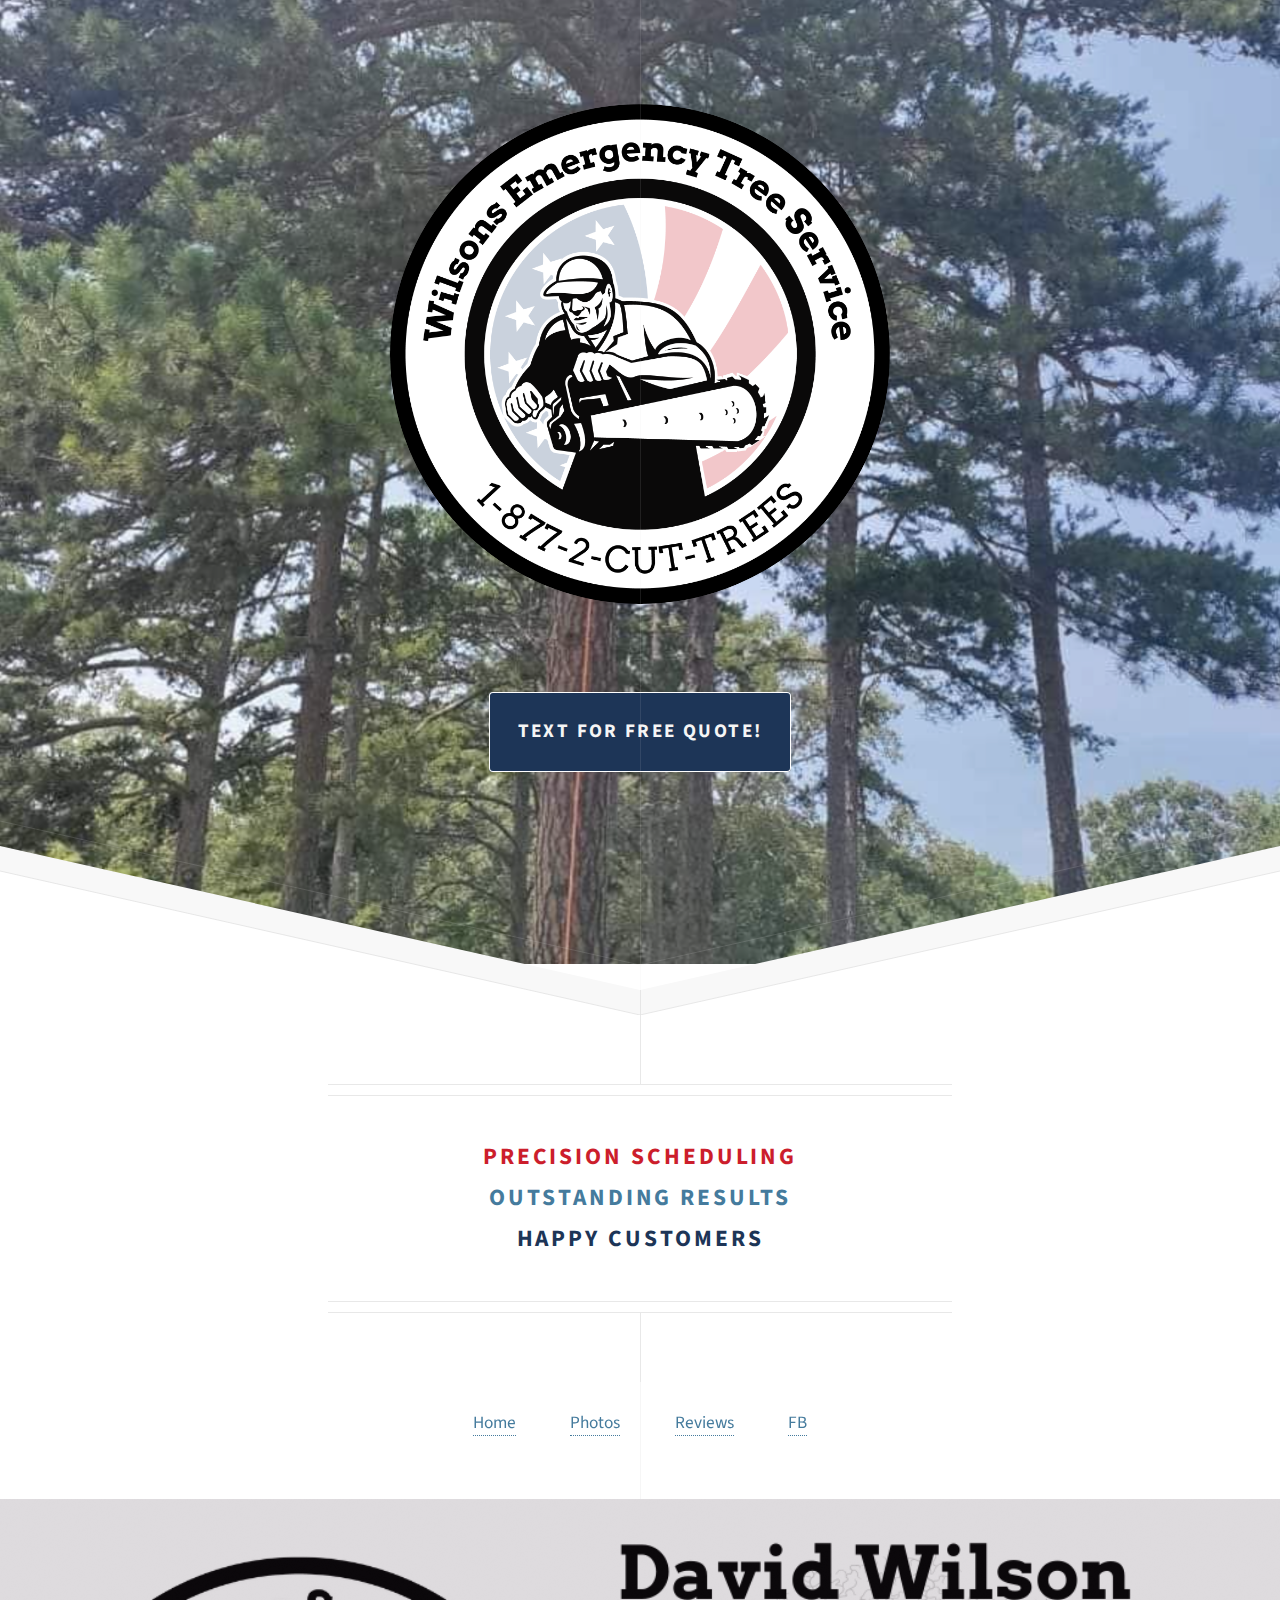
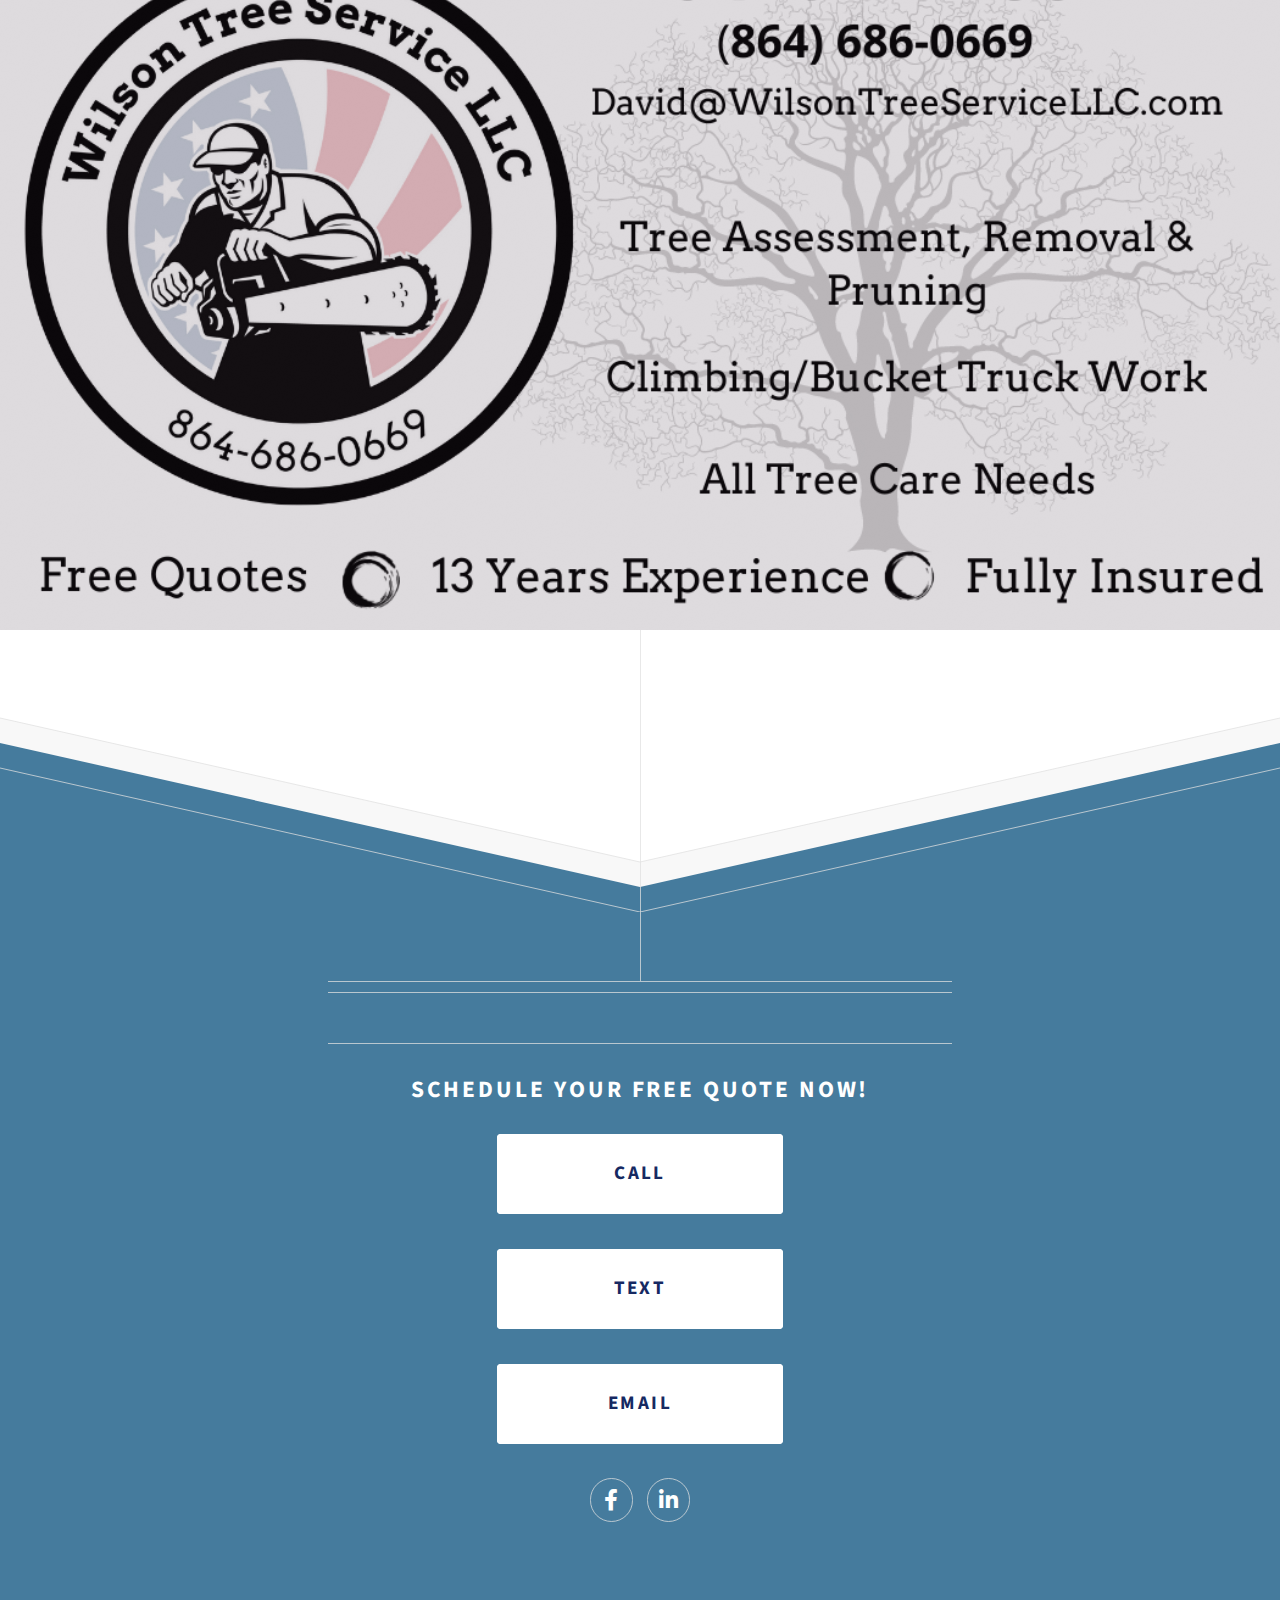
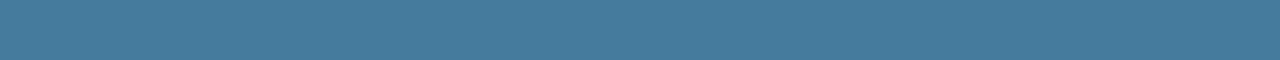
==== commit 1b813820: "Update logo and phone numbers" ====
--- a/contact.html
+++ b/contact.html
@@ -17,25 +17,6 @@
    
     <link rel="stylesheet" href="assets/css/main.css" />
     <head>
-
-    <script
-        src="https://code.jquery.com/jquery-3.3.1.js"
-        integrity="sha256-2Kok7MbOyxpgUVvAk/HJ2jigOSYS2auK4Pfzbm7uH60="
-        crossorigin="anonymous">
-    </script>
-
-    <script
-    src="https://code.jquery.com/jquery-3.3.1.js"
-    integrity="sha256-2Kok7MbOyxpgUVvAk/HJ2jigOSYS2auK4Pfzbm7uH60="
-    crossorigin="anonymous">
-</script>
-    <script> 
-    $(function(){
-    $("#header").load("header.html"); 
-    //   $("#footer").load("footer.html"); 
-    });
-    </script> 
-    
         <meta name="viewport" content="width=device-width, initial-scale=1.0">
         <style>
         * {
@@ -123,7 +104,7 @@
   <body class="is-preload">
 
     <!-- Header -->
-    <!-- <div id="header">
+    <div id="header">
       <span
         ><img
           class="logo"
@@ -133,13 +114,12 @@
       /></span>
       <ul class="call-to-action">
         <li>
-          <a href="sms:+18646860669" class="button" style="background-color: #1D3557; color: whitesmoke; text-align: center; max-width: 100%;">
+          <a href="sms:+18332396131" class="button" style="background-color: #1D3557; color: whitesmoke; text-align: center; max-width: 100%;">
             Text For FREE Quote! 
           </a>
         </li>
       </ul>
-    </div> -->
-    <div id="header"></div>
+    </div>
 
 
 
@@ -158,7 +138,7 @@
                 <li class="nav-links"><a href="photo_gallery.html">Photos</a></li>
                 <li class="nav-links"><a href="reviews.html">Reviews</a></li>
                 <li class="nav-links"><a href="https://www.facebook.com/DavidWilsonTreeService/">FB</a></li>
-                <li class="nav-links"><a href="contact.html">Contact Us</a></li>
+                <!-- <li class="nav-links"><a href="contact.html">Contact Us</a></li> -->
             </ul>
           </nav>
 
@@ -181,10 +161,10 @@
               <li><a href="#" class="button">Calendar</a></li>
             </ul> -->
             <ul class="actions special">
-              <li><a href="tel:+18646860669" class="button">Call</a></li>
+              <li><a href="tel:+18332396131" class="button">Call</a></li>
             </ul>
             <ul class="actions special">
-              <li><a href="sms:+18646860669" class="button">Text</a></li>
+              <li><a href="sms:+18332396131" class="button">Text</a></li>
             </ul>
             <ul class="actions special">
               <li>
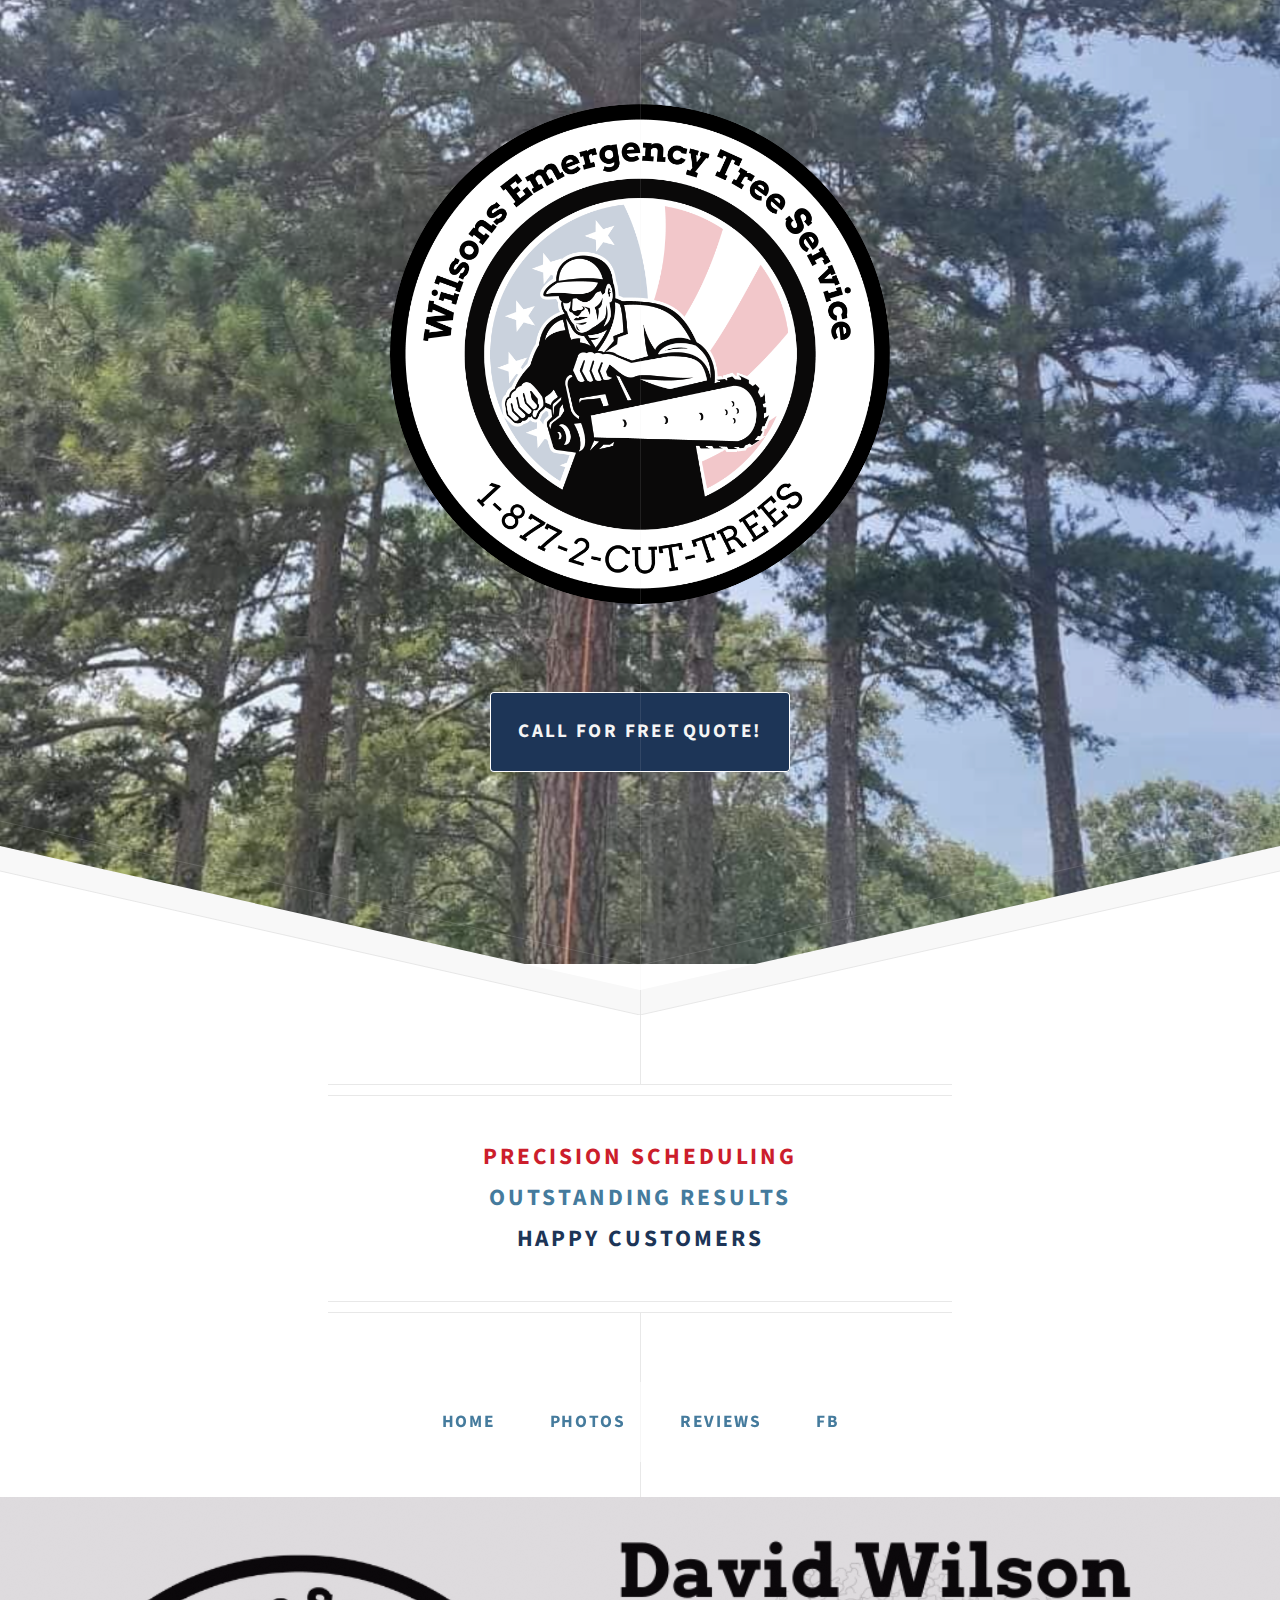
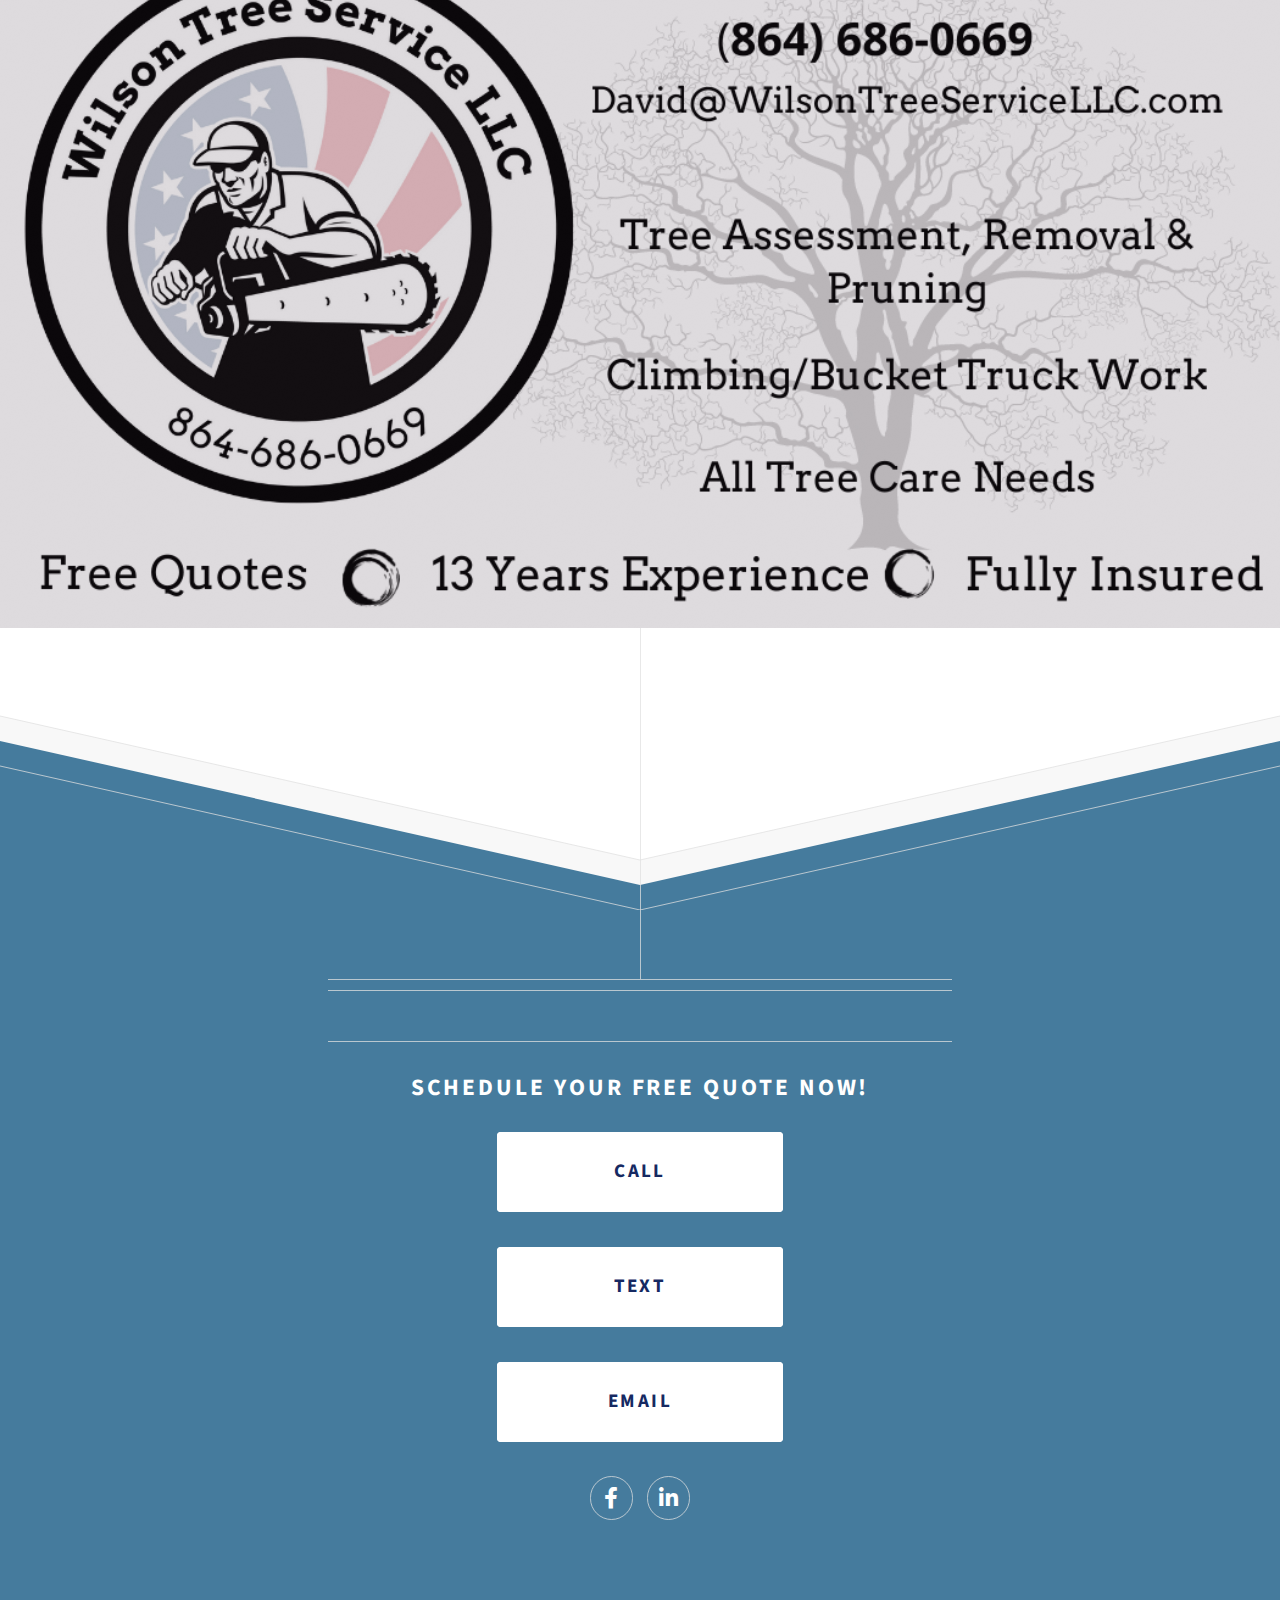
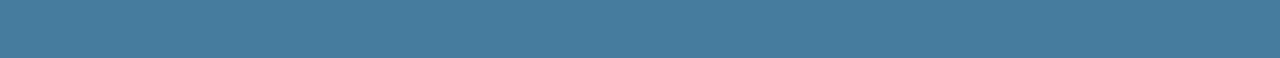
==== commit dcac1a80: "improvements to nav etc" ====
--- a/contact.html
+++ b/contact.html
@@ -7,7 +7,7 @@
 -->
 <html>
   <head>
-    <title>Wilson Tree Service LLC</title>
+    <title>Wilson's Emergency Tree Service</title>
     <link rel="icon" type="image/x-icon" href="./images/favicon.ico" />
     <meta charset="utf-8" />
     <meta
@@ -18,87 +18,6 @@
     <link rel="stylesheet" href="assets/css/main.css" />
     <head>
         <meta name="viewport" content="width=device-width, initial-scale=1.0">
-        <style>
-        * {
-          box-sizing: border-box;
-        }
-        
-        .header {
-          text-align: center;
-          padding: 32px;
-        }
-        
-        .row {
-          display: -ms-flexbox; /* IE 10 */
-          display: flex;
-          -ms-flex-wrap: wrap; /* IE 10 */
-          flex-wrap: wrap;
-          padding: 0 4px;
-        }
-        
-        /* Create two equal columns that sits next to each other */
-        .column {
-          -ms-flex: 50%; /* IE 10 */
-          flex: 50%;
-          padding: 0 4px;
-        }
-        
-        .column img {
-          margin-top: 8px;
-          vertical-align: middle;
-        }
-        
-        /* Style the buttons */
-        
-        .btn:hover {
-          background-color: #ddd;
-          color:#1D3557
-        }
-        
-        .btn.active {
-          background-color: #1D3557 ;
-          color: #fff;
-        }
-        .nav {
-        position: sticky;
-        top:0;
-        background-color: rgba(255, 255, 255, 0.609);
-        text-align: center;
-        width: 100%;
-        z-index: 5;
-        display: inline-block;
-        }
-
-      nav a:hover {
-        text-decoration: underline;
-        /* color: #1D3557; */
-        color: red
-        }
-
-      nav a {
-          width: auto;
-          color:#457B9D;
-          text-decoration: none;
-      }
-      .nav-links {
-        margin: auto;
-        display: inline-block;
-        width: auto;
-        color:#457B9D;
-        /* background:rgb(22, 41, 98); */
-        padding: 2%;
-        text-align: center;
-      }
-    
-      /* .nav .sticky {
-          background:rgba(225, 76, 76, 0.221);
-          transition: 2s;
-          }
-      .nav .sticky a {
-          color: red;
-          } */
-
-        </style>
   </head>
 
   <body class="is-preload">
@@ -114,8 +33,8 @@
       /></span>
       <ul class="call-to-action">
         <li>
-          <a href="sms:+18332396131" class="button" style="background-color: #1D3557; color: whitesmoke; text-align: center; max-width: 100%;">
-            Text For FREE Quote! 
+          <a href="tel:+18332396131" class="button" style="background-color: #1D3557; color: whitesmoke; text-align: center; max-width: 100%;">
+            Call For FREE Quote! 
           </a>
         </li>
       </ul>
--- a/assets/css/main.css
+++ b/assets/css/main.css
@@ -114,14 +114,65 @@
 		-webkit-transition: color 0.2s ease-in-out, border-bottom-color 0.2s ease-in-out;
 		-ms-transition: color 0.2s ease-in-out, border-bottom-color 0.2s ease-in-out;
 		transition: color 0.2s ease-in-out, border-bottom-color 0.2s ease-in-out;
-		border-bottom: dotted 1px;
-		color: #4eb980;
+		color:#457B9D;
 		text-decoration: none;
 	}
 
-		a:hover {
-			border-bottom-color: transparent;
-		}
+	.nav {
+        position: sticky;
+        top:0;
+        /* background:rgba(225, 76, 76, 0.221); */
+        background-color: rgba(255, 255, 255, 0.609);
+        text-align: center;
+        width: 100%;
+        z-index: 5;
+        display: inline-block;
+        font-weight: 700;
+        letter-spacing: 0.1em;
+        text-decoration: none !important;
+        text-transform: uppercase;
+        padding: 0 25px;
+        display: block;
+        transition: all 150ms linear;
+		/* transition: background-color 250ms linear; */
+      }
+	.nav a:hover,
+	.nav a:focus{
+		text-decoration: none;
+		color: red;
+		transition: all 150ms linear;   
+	}
+
+	.nav-links {
+        text-decoration: none;
+        margin: auto;
+        display: inline-block;
+        width: auto;
+        color:#457B9D;
+        /* background:rgb(22, 41, 98); */
+        padding: 2%;
+        text-align: center;
+      }
+  
+	/* .is-scrolled .nav-links{
+		background-color: #00b6e3;
+		transition: background-color 250ms linear;
+		}
+		
+	.is-scrolled a {
+		color: #fff;
+		}
+
+	.is-scrolled a:hover,
+	.is-scrolled a:focus,
+	.is-scrolled a:active,
+	.is-scrolled a.is-selected {
+		background-color: rgb(49, 109, 61);
+		color: #e30084;
+	}
+	 */
+	
+
 
 	strong, b {
 		font-weight: 600;
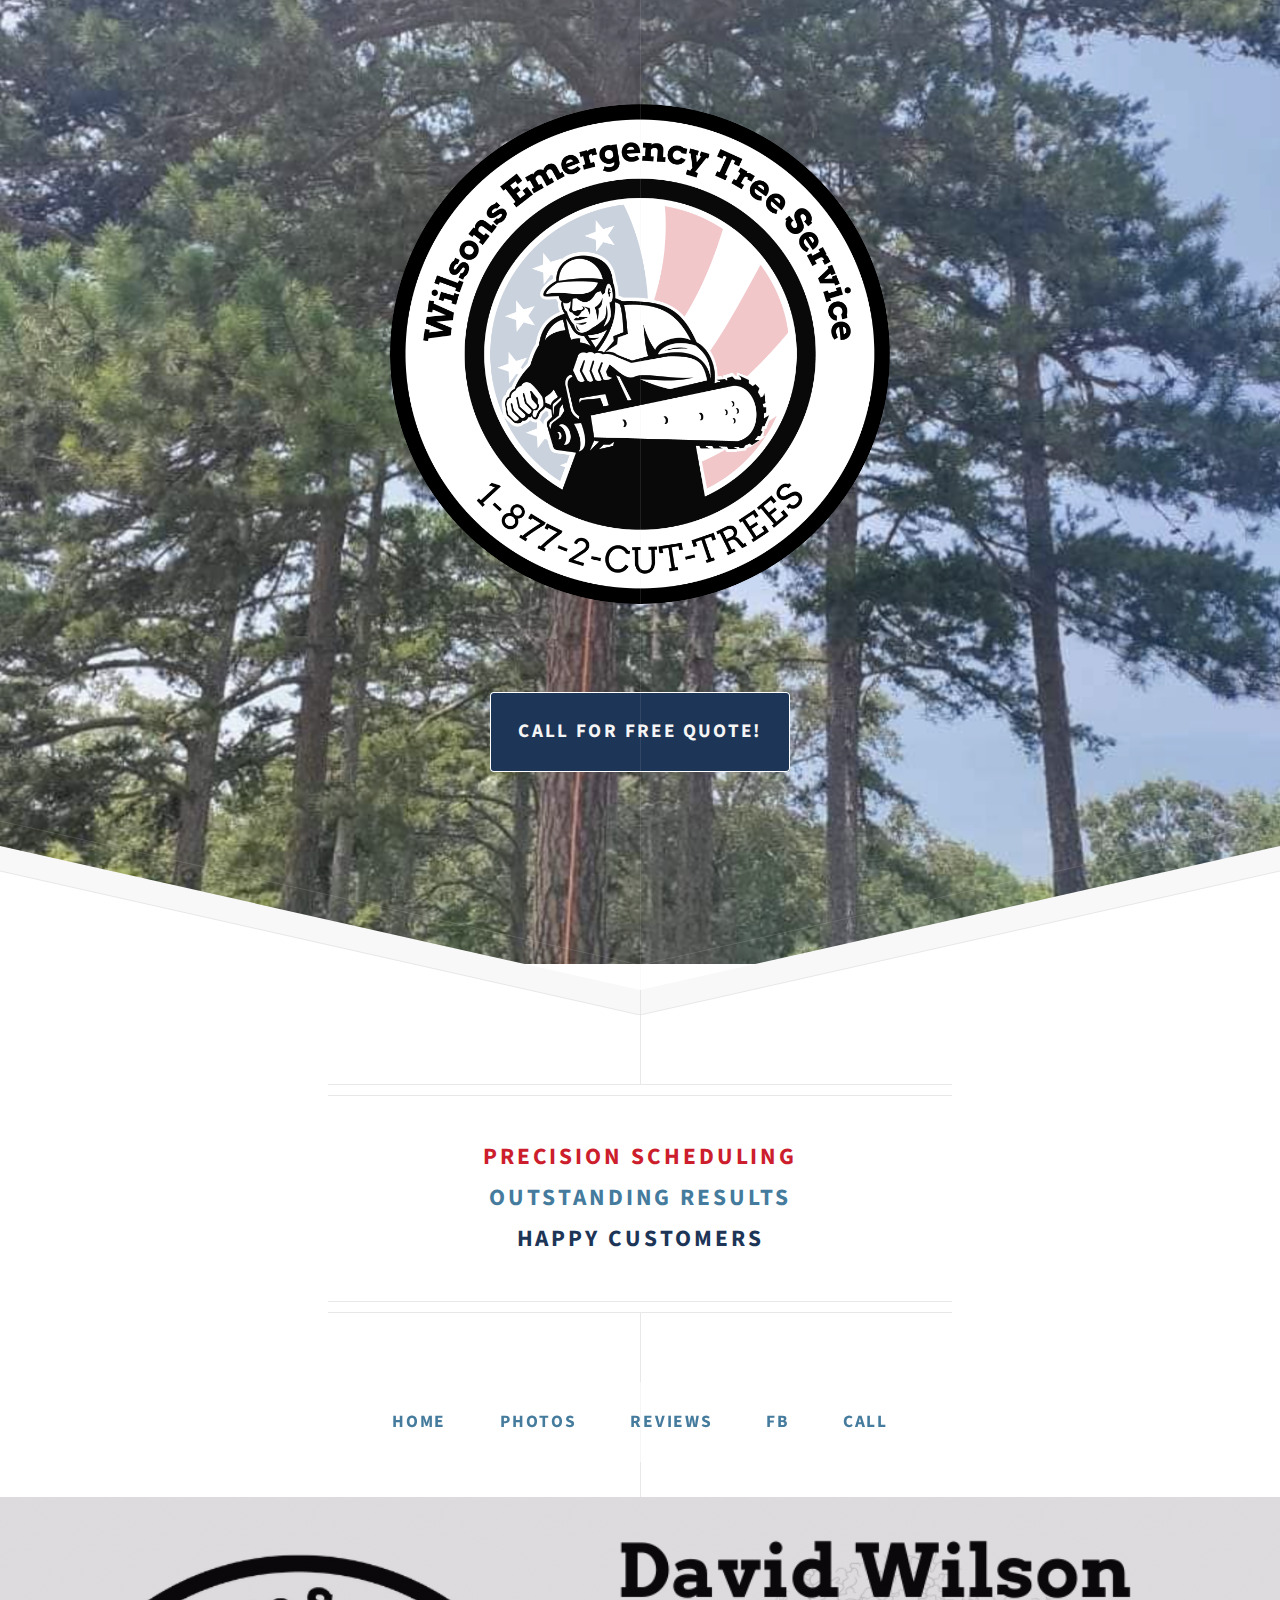
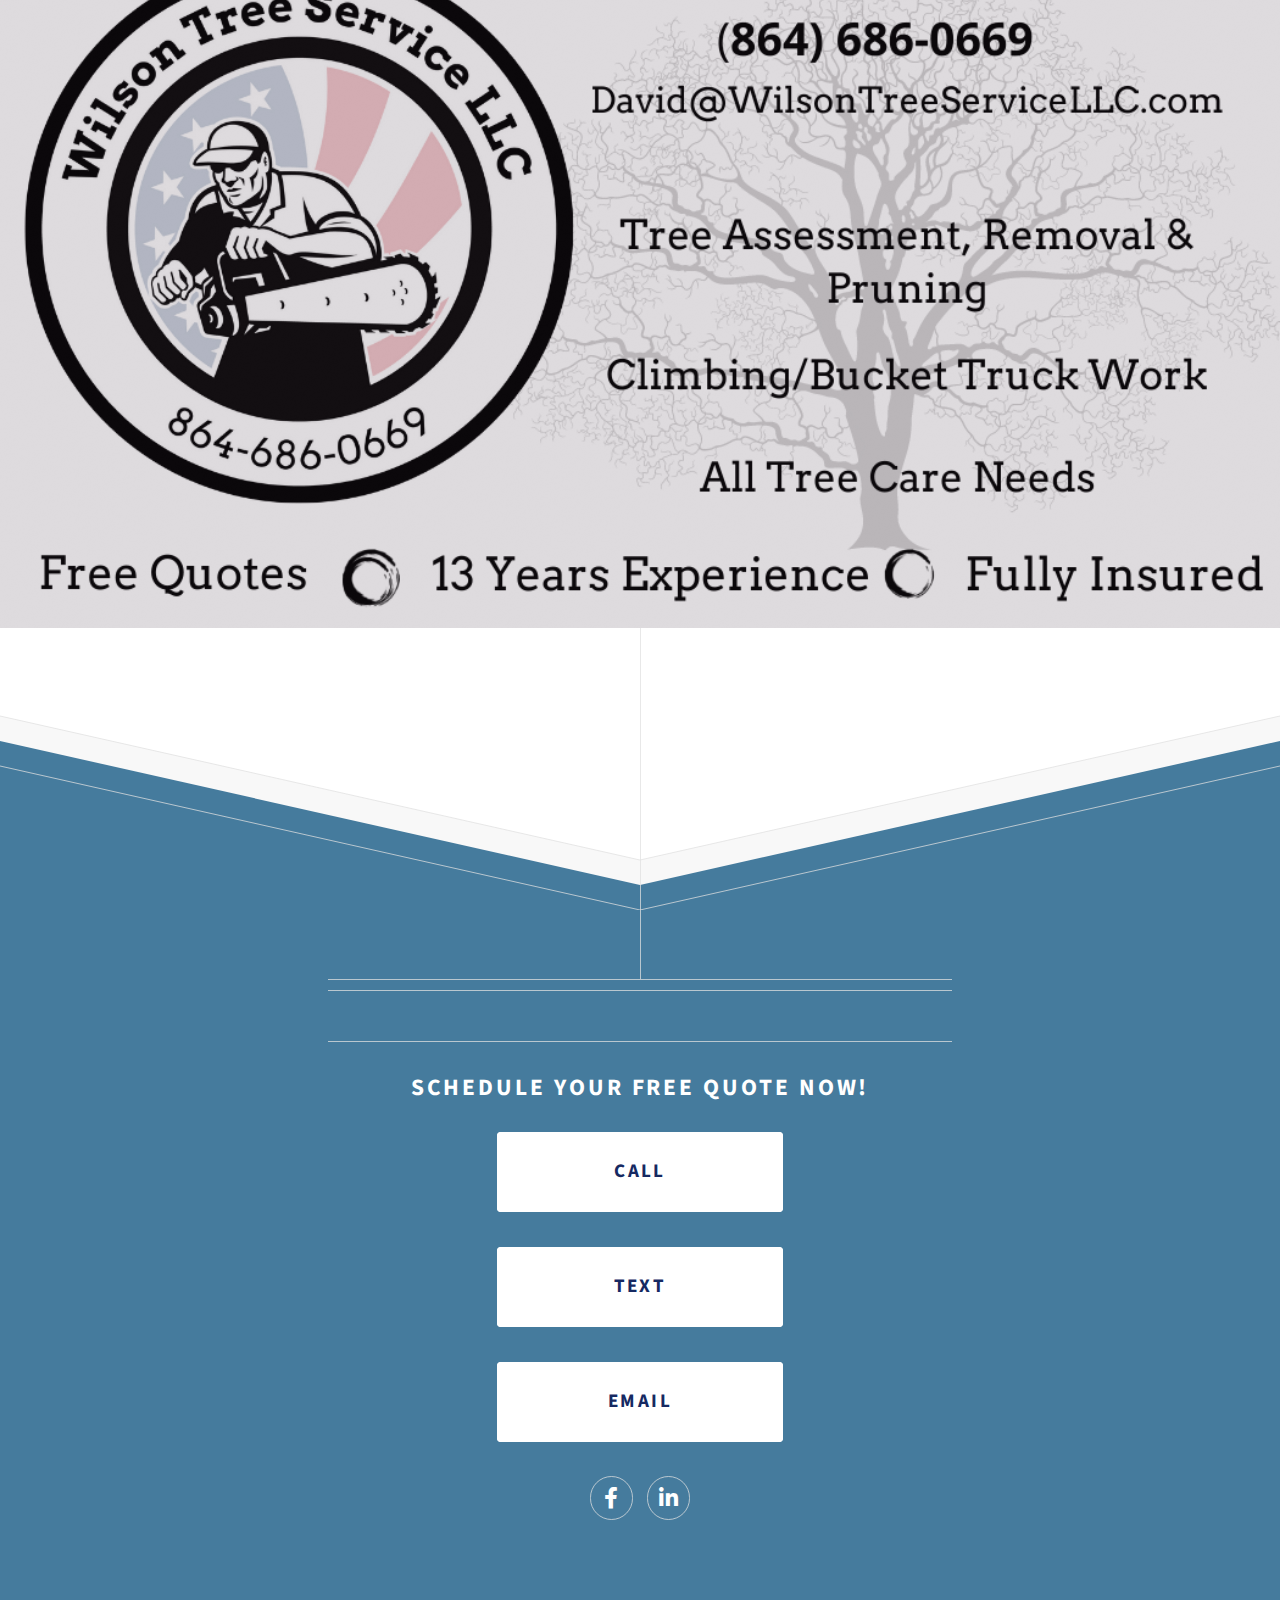
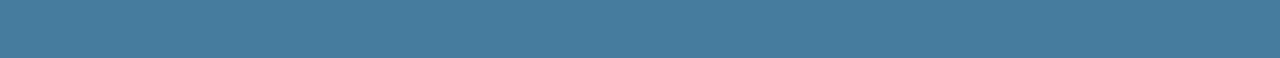
==== commit 4ae9c413: "add call on nav" ====
--- a/contact.html
+++ b/contact.html
@@ -57,6 +57,7 @@
                 <li class="nav-links"><a href="photo_gallery.html">Photos</a></li>
                 <li class="nav-links"><a href="reviews.html">Reviews</a></li>
                 <li class="nav-links"><a href="https://www.facebook.com/DavidWilsonTreeService/">FB</a></li>
+                <li class="nav-links"><a href="tel:+18332396131">Call</a></li>
                 <!-- <li class="nav-links"><a href="contact.html">Contact Us</a></li> -->
             </ul>
           </nav>
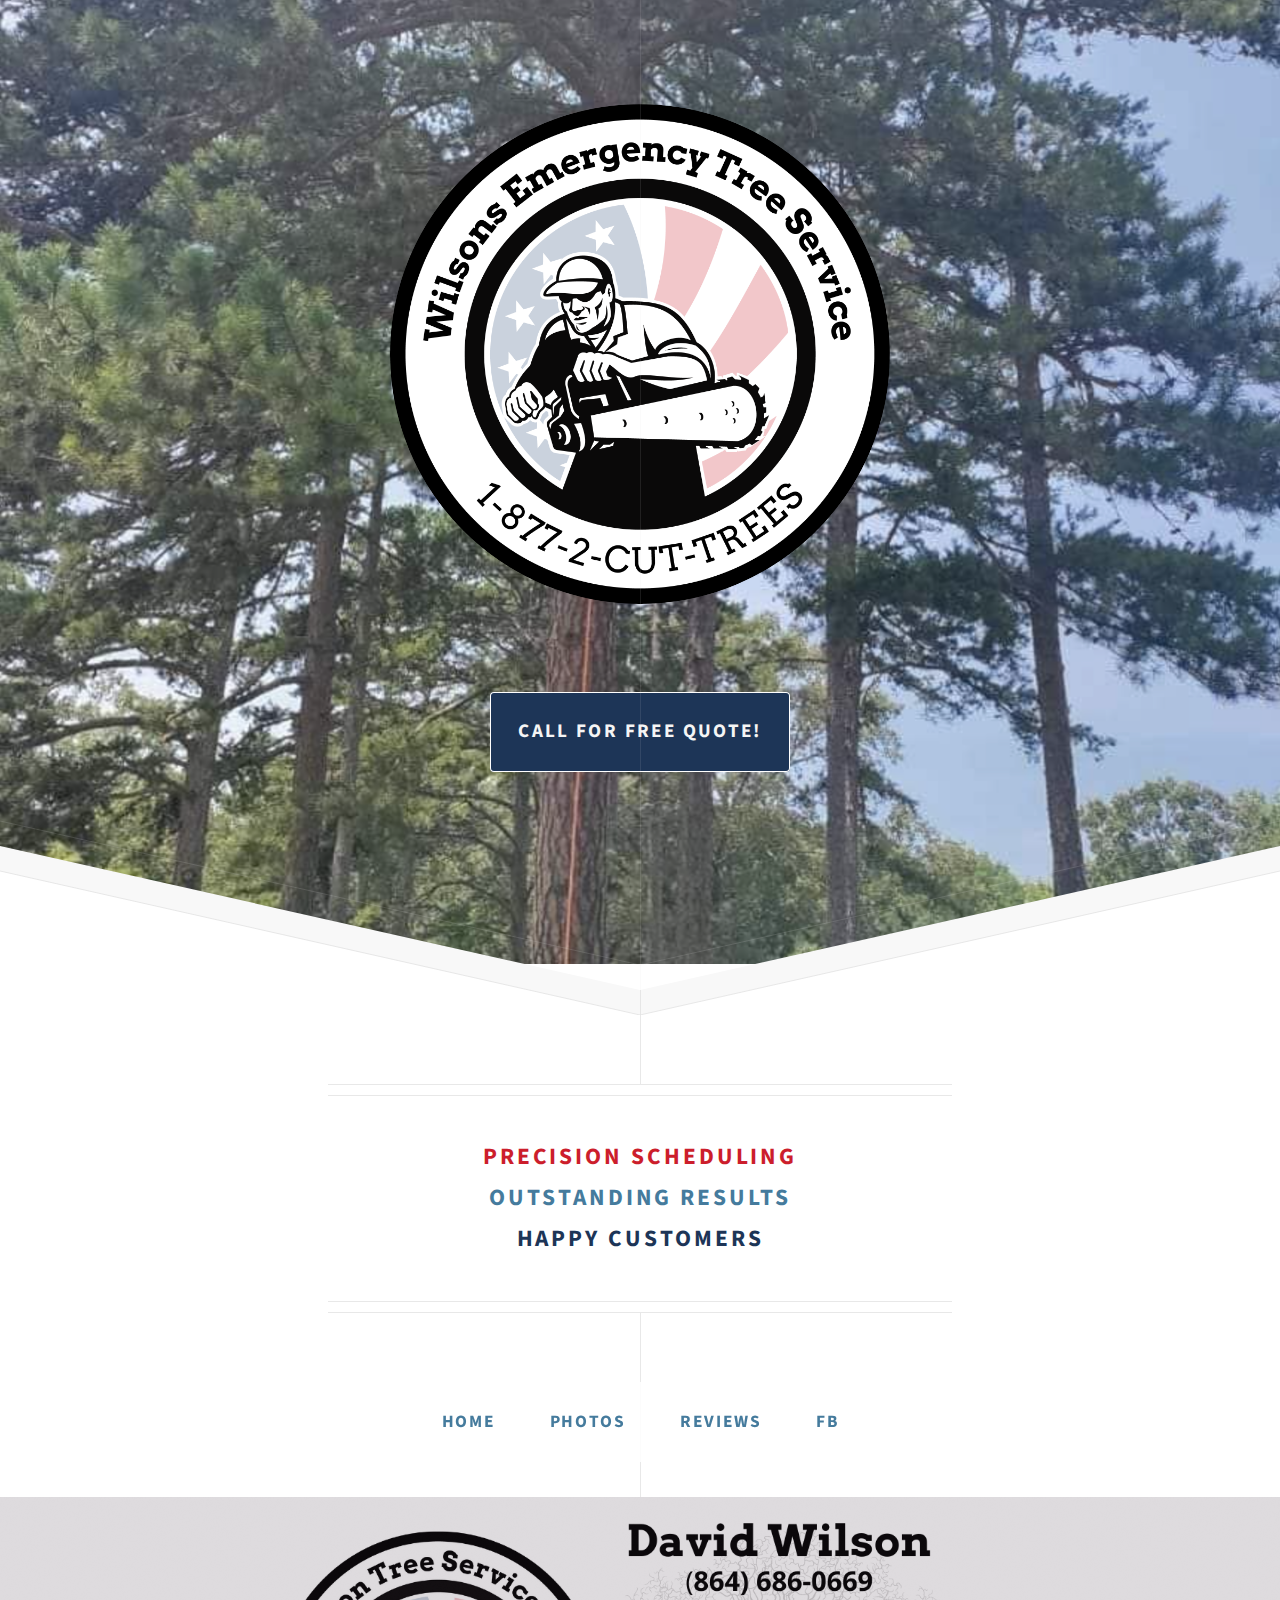
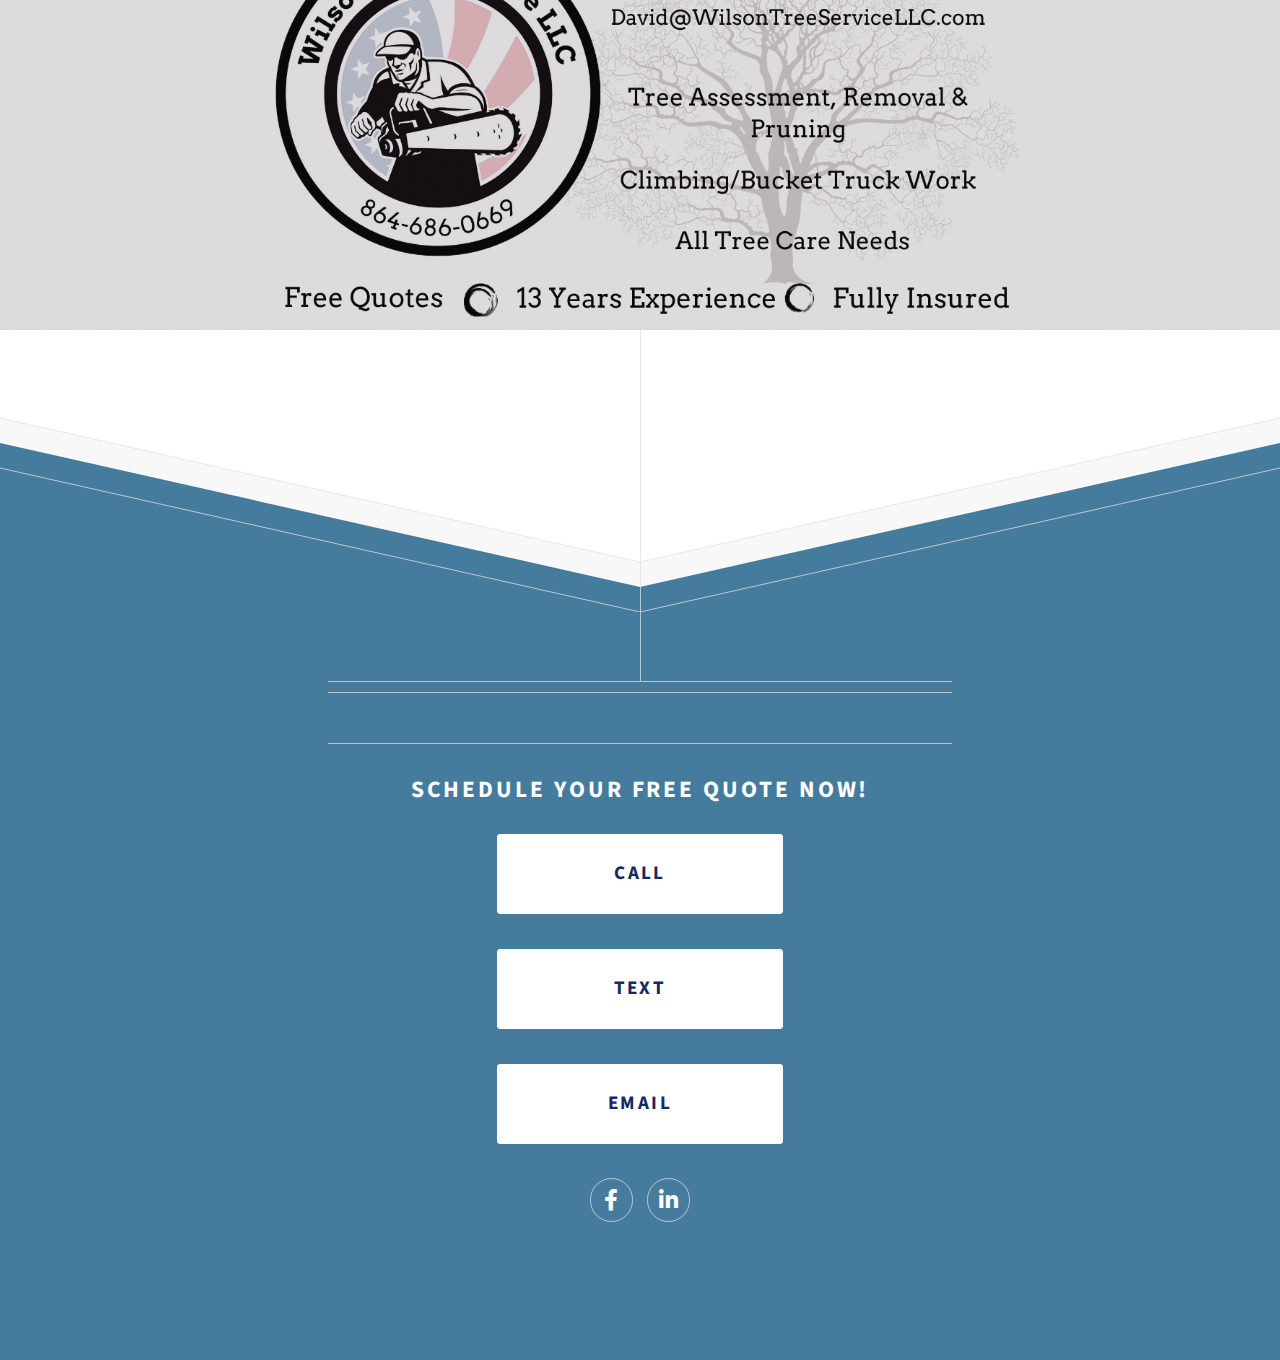
==== commit b90168c0: "take out call from nav bar" ====
--- a/contact.html
+++ b/contact.html
@@ -57,7 +57,7 @@
                 <li class="nav-links"><a href="photo_gallery.html">Photos</a></li>
                 <li class="nav-links"><a href="reviews.html">Reviews</a></li>
                 <li class="nav-links"><a href="https://www.facebook.com/DavidWilsonTreeService/">FB</a></li>
-                <li class="nav-links"><a href="tel:+18332396131">Call</a></li>
+                <!-- <li class="nav-links"><a href="tel:+18332396131">Call</a></li> -->
                 <!-- <li class="nav-links"><a href="contact.html">Contact Us</a></li> -->
             </ul>
           </nav>
--- a/assets/css/main.css
+++ b/assets/css/main.css
@@ -122,7 +122,7 @@
         position: sticky;
         top:0;
         /* background:rgba(225, 76, 76, 0.221); */
-        background-color: rgba(255, 255, 255, 0.609);
+        background-color: rgba(255, 255, 255, 0.85);
         text-align: center;
         width: 100%;
         z-index: 5;
@@ -172,7 +172,15 @@
 	}
 	 */
 	
-
+	.fit {
+		object-fit: contain;
+		width: 100%;
+		height: 25em;
+		/* border-radius: 15%; */
+		/* background-color: red; */
+		/* object-fit: cover; */
+		overflow: hidden;
+	}
 
 	strong, b {
 		font-weight: 600;
@@ -3040,10 +3048,12 @@
 	.review-column {
 		padding: 10px; 
 		float: left;
+		/* align-content: center; */
 	}
 		
 	.column-left{
 		width: 40%;
+		/* align-content: center; */
 	}
 		
 	.column-right{
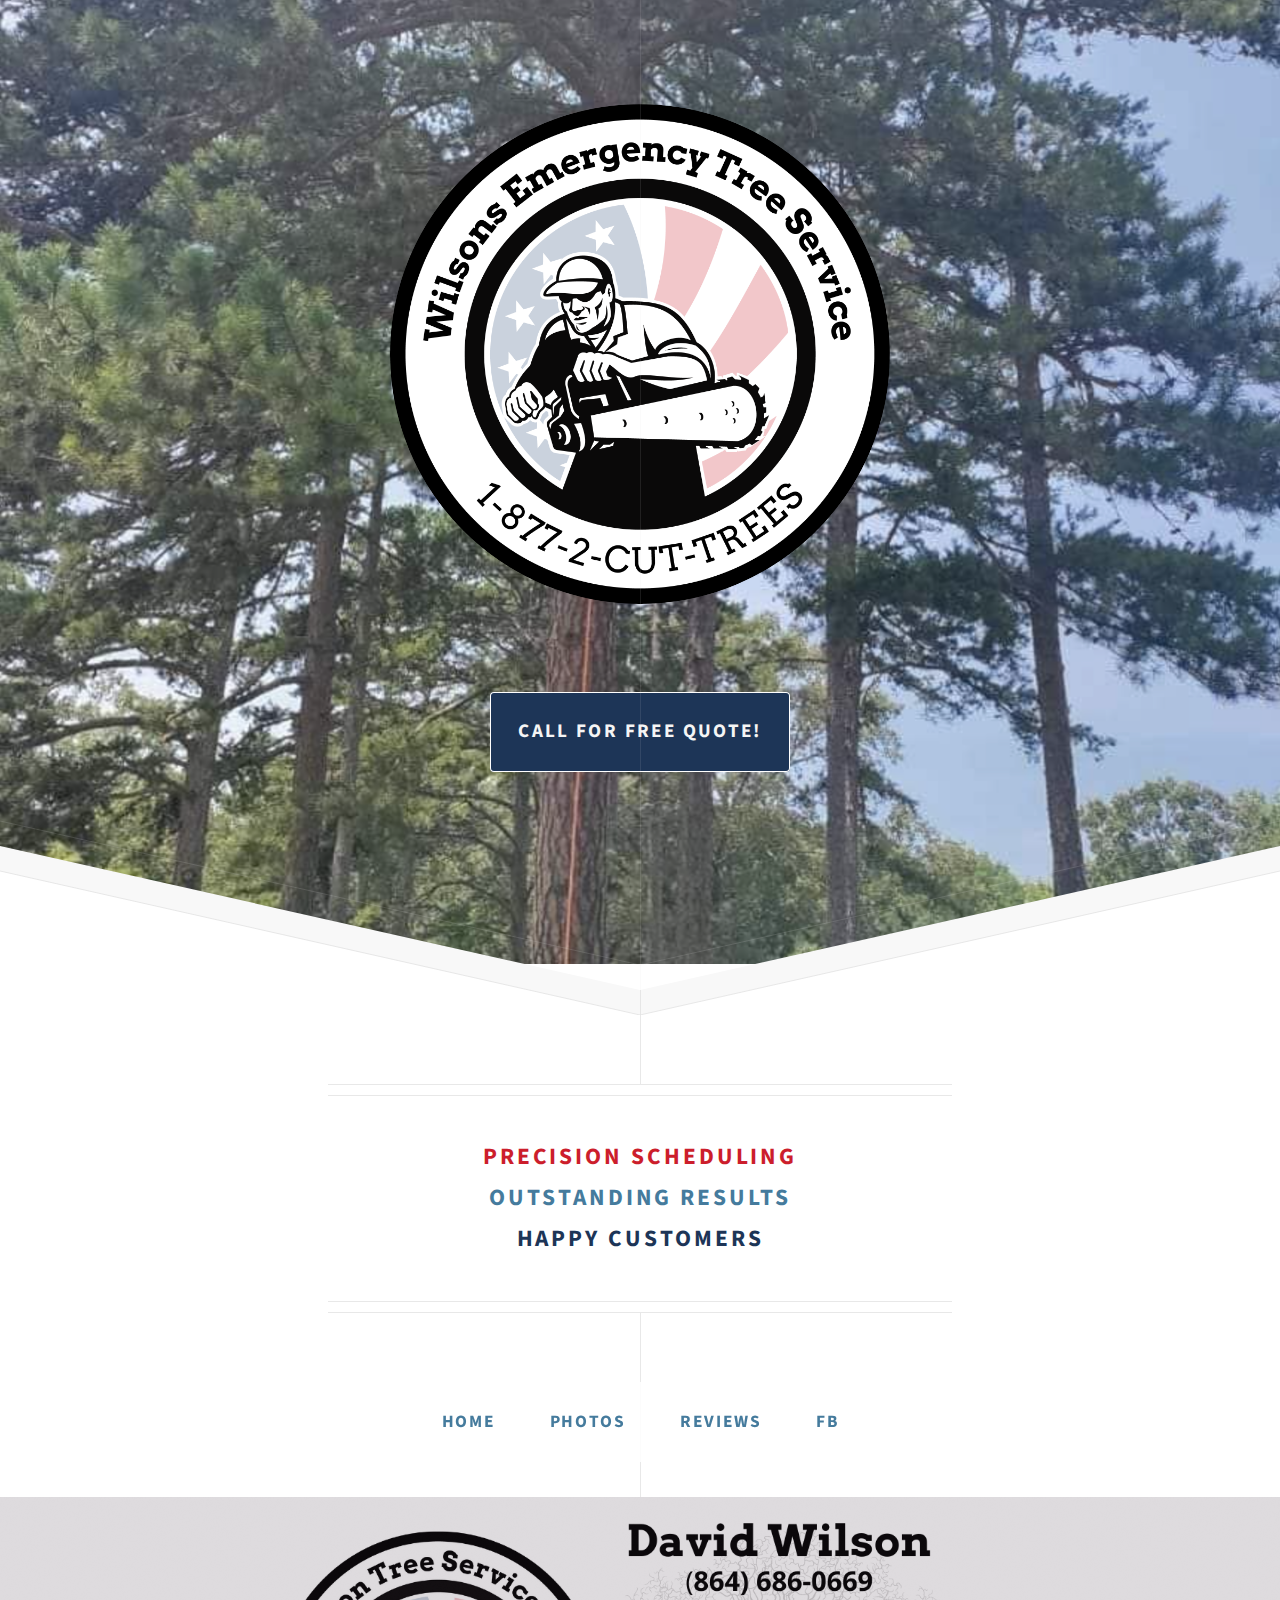
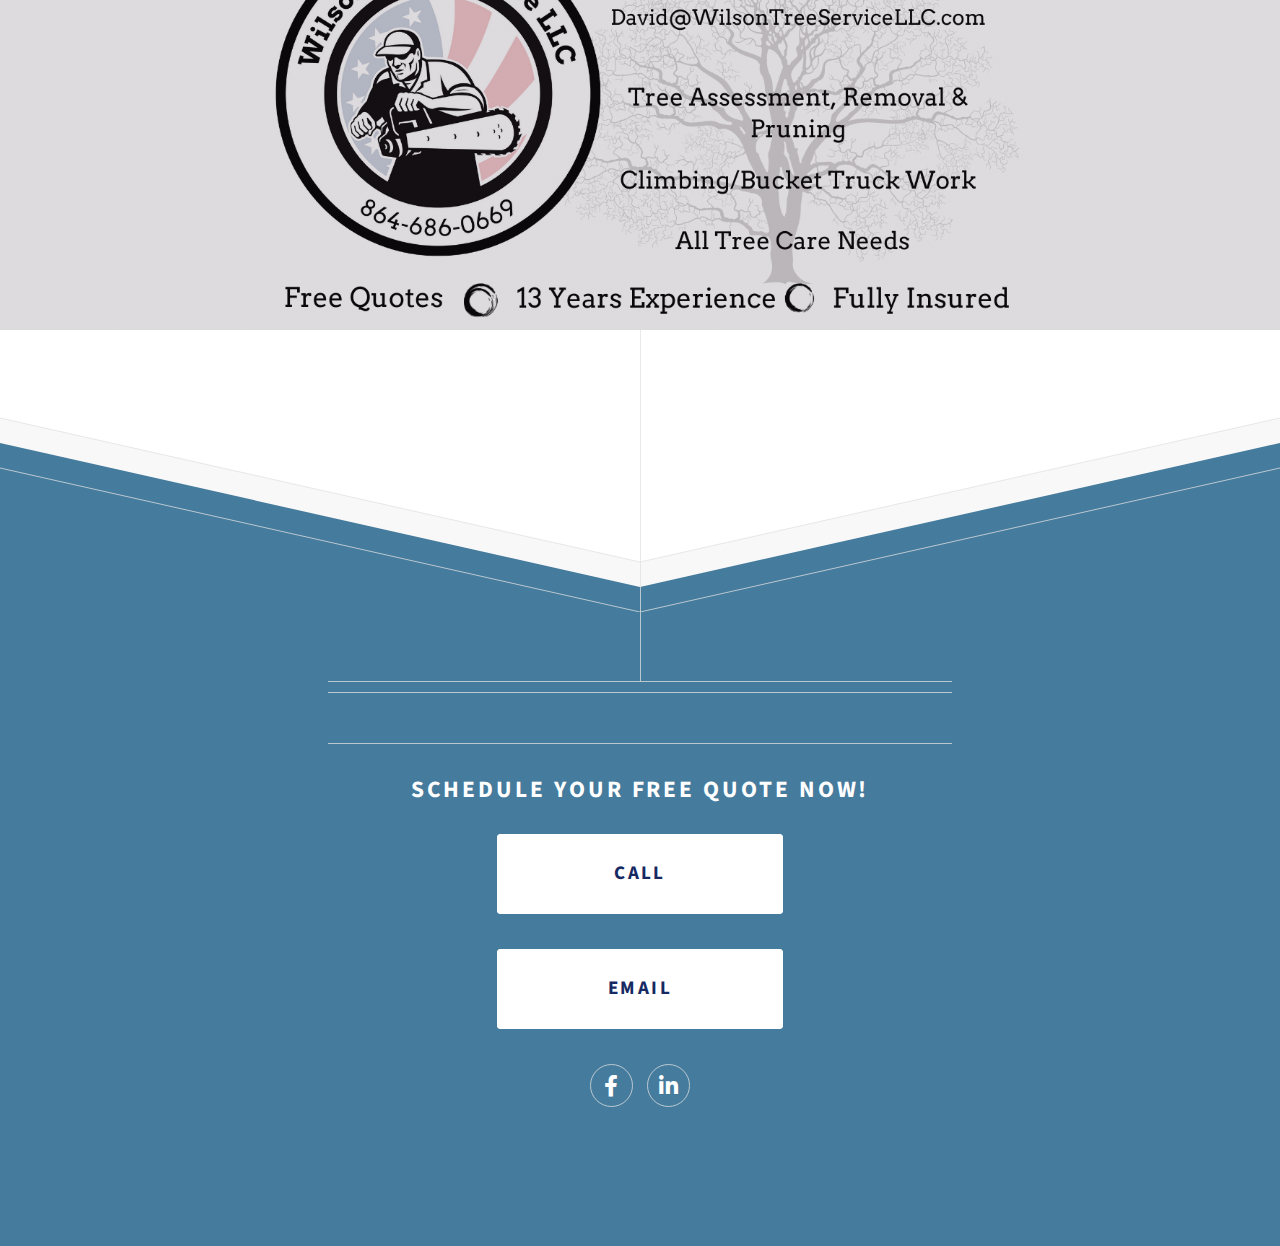
==== commit 946a9c04: "phone number change" ====
--- a/contact.html
+++ b/contact.html
@@ -6,118 +6,108 @@
 	Free for personal and commercial use under the CCA 3.0 license (html5up.net/license)
 -->
 <html>
+
+<head>
+  <title>Wilson's Emergency Tree Service</title>
+  <link rel="icon" type="image/x-icon" href="./images/favicon.ico" />
+  <meta charset="utf-8" />
+  <meta name="viewport" content="width=device-width, initial-scale=1, user-scalable=no" />
+
+  <link rel="stylesheet" href="assets/css/main.css" />
+
   <head>
-    <title>Wilson's Emergency Tree Service</title>
-    <link rel="icon" type="image/x-icon" href="./images/favicon.ico" />
-    <meta charset="utf-8" />
-    <meta
-      name="viewport"
-      content="width=device-width, initial-scale=1, user-scalable=no"
-    />
-   
-    <link rel="stylesheet" href="assets/css/main.css" />
-    <head>
-        <meta name="viewport" content="width=device-width, initial-scale=1.0">
+    <meta name="viewport" content="width=device-width, initial-scale=1.0">
   </head>
 
-  <body class="is-preload">
+<body class="is-preload">
 
-    <!-- Header -->
-    <div id="header">
-      <span
-        ><img
-          class="logo"
-          text-align="right"
-          src="images/marketing-images/wilson-tree-service-color.png"
-          alt="wilson-tree-service"
-      /></span>
-      <ul class="call-to-action">
-        <li>
-          <a href="tel:+18332396131" class="button" style="background-color: #1D3557; color: whitesmoke; text-align: center; max-width: 100%;">
-            Call For FREE Quote! 
-          </a>
-        </li>
-      </ul>
-    </div>
+  <!-- Header -->
+  <div id="header">
+    <span><img class="logo" text-align="right" src="images/marketing-images/wilson-tree-service-color.png"
+        alt="wilson-tree-service" /></span>
+    <ul class="call-to-action">
+      <li>
+        <a href="tel:+18772288873" class="button"
+          style="background-color: #1D3557; color: whitesmoke; text-align: center; max-width: 100%;">
+          Call For FREE Quote!
+        </a>
+      </li>
+    </ul>
+  </div>
 
 
 
-    <div id="main">
-        <section>
-        <header class="major container medium">
-            <h2 class= "col-lg-4 col-md-12 col-sm-12 col-xs-12" style="color: #cc1e2c; text-align: center;">Precision Scheduling</h2>
-            <h2  class= "col-lg-4 col-md-12 col-sm-12 col-xs-12" style="color: #457B9D; text-align: center">Outstanding Results</h2>
-            <h2  class= "col-lg-4 col-md-12 col-sm-12 col-xs-12" style="color: #1D3557; text-align: center">Happy Customers</h2>
-  
+  <div id="main">
+    <section>
+      <header class="major container medium">
+        <h2 class="col-lg-4 col-md-12 col-sm-12 col-xs-12" style="color: #cc1e2c; text-align: center;">Precision
+          Scheduling</h2>
+        <h2 class="col-lg-4 col-md-12 col-sm-12 col-xs-12" style="color: #457B9D; text-align: center">Outstanding
+          Results</h2>
+        <h2 class="col-lg-4 col-md-12 col-sm-12 col-xs-12" style="color: #1D3557; text-align: center">Happy Customers
+        </h2>
+
+      </header>
+    </section>
+    <nav id="nav" class="nav">
+      <ul>
+        <li class="nav-links"><a href="index.html">Home</a></li>
+        <li class="nav-links"><a href="photo_gallery.html">Photos</a></li>
+        <li class="nav-links"><a href="reviews.html">Reviews</a></li>
+        <li class="nav-links"><a href="https://www.facebook.com/DavidWilsonTreeService/">FB</a></li>
+        <!-- <li class="nav-links"><a href="tel:+18772288873">Call</a></li> -->
+        <!-- <li class="nav-links"><a href="contact.html">Contact Us</a></li> -->
+      </ul>
+    </nav>
+
+    <section>
+      <span class="image fit main"><img src="images/marketing-images/bus-card.png" alt="" /></span>
+    </section>
+  </div>
+
+  <!-- Footer -->
+  <section class="major container medium full-width">
+    <div id="footer">
+      <div class="container medium">
+        <header class="major last">
+          <hr />
+          <h2>Schedule Your Free Quote Now!</h2>
         </header>
-        </section>
-        <nav id ="nav" class="nav">
-            <ul>
-                <li class="nav-links" ><a href="index.html">Home</a></li>
-                <li class="nav-links"><a href="photo_gallery.html">Photos</a></li>
-                <li class="nav-links"><a href="reviews.html">Reviews</a></li>
-                <li class="nav-links"><a href="https://www.facebook.com/DavidWilsonTreeService/">FB</a></li>
-                <!-- <li class="nav-links"><a href="tel:+18332396131">Call</a></li> -->
-                <!-- <li class="nav-links"><a href="contact.html">Contact Us</a></li> -->
-            </ul>
-          </nav>
-
-        <section>
-             <span class="image fit main"
-          ><img src="images/marketing-images/bus-card.png" alt=""
-        /></span>
-        </section>
-        </div>
-
-     <!-- Footer -->
-     <section class="major container medium full-width">
-        <div id="footer">
-          <div class="container medium">
-            <header class="major last">
-                <hr/>
-              <h2>Schedule Your Free Quote Now!</h2>
-            </header>
-            <!-- <ul class="actions special">
+        <!-- <ul class="actions special">
               <li><a href="#" class="button">Calendar</a></li>
             </ul> -->
-            <ul class="actions special">
-              <li><a href="tel:+18332396131" class="button">Call</a></li>
-            </ul>
-            <ul class="actions special">
-              <li><a href="sms:+18332396131" class="button">Text</a></li>
-            </ul>
-            <ul class="actions special">
-              <li>
-                <a href="mailto:WilsonTreeServiceLLC@gmail.com" class="button"
-                  >Email</a
-                >
-              </li>
-            </ul>
-  
-  
-            <ul class="icons">
-              <li>
-                <a
-                  href="https://www.facebook.com/DavidWilsonTreeService"
-                  class="icon brands fa-facebook-f"
-                  ><span class="label">Facebook</span></a
-                >
-              </li>
-              <li>
-                <a href="#" class="icon brands alt fa-linkedin-in"
-                  ><span class="label">LinkedIn</span></a
-                >
-              </li>
-            </ul>
-  
-          </div>
-        </div>
-     </section>
-        <!-- Scripts -->
-        <script src="assets/js/jquery.min.js"></script>
-        <script src="assets/js/browser.min.js"></script>
-        <script src="assets/js/breakpoints.min.js"></script>
-        <script src="assets/js/util.js"></script>
-        <script src="assets/js/main.js"></script>
-    </body>
-  </html>
+        <ul class="actions special">
+          <li><a href="tel:+18772288873" class="button">Call</a></li>
+        </ul>
+        <!-- <ul class="actions special">
+              <li><a href="sms:+18772288873" class="button">Text</a></li>
+            </ul> -->
+        <ul class="actions special">
+          <li>
+            <a href="mailto:WilsonTreeServiceLLC@gmail.com" class="button">Email</a>
+          </li>
+        </ul>
+
+
+        <ul class="icons">
+          <li>
+            <a href="https://www.facebook.com/DavidWilsonTreeService" class="icon brands fa-facebook-f"><span
+                class="label">Facebook</span></a>
+          </li>
+          <li>
+            <a href="#" class="icon brands alt fa-linkedin-in"><span class="label">LinkedIn</span></a>
+          </li>
+        </ul>
+
+      </div>
+    </div>
+  </section>
+  <!-- Scripts -->
+  <script src="assets/js/jquery.min.js"></script>
+  <script src="assets/js/browser.min.js"></script>
+  <script src="assets/js/breakpoints.min.js"></script>
+  <script src="assets/js/util.js"></script>
+  <script src="assets/js/main.js"></script>
+</body>
+
+</html>
